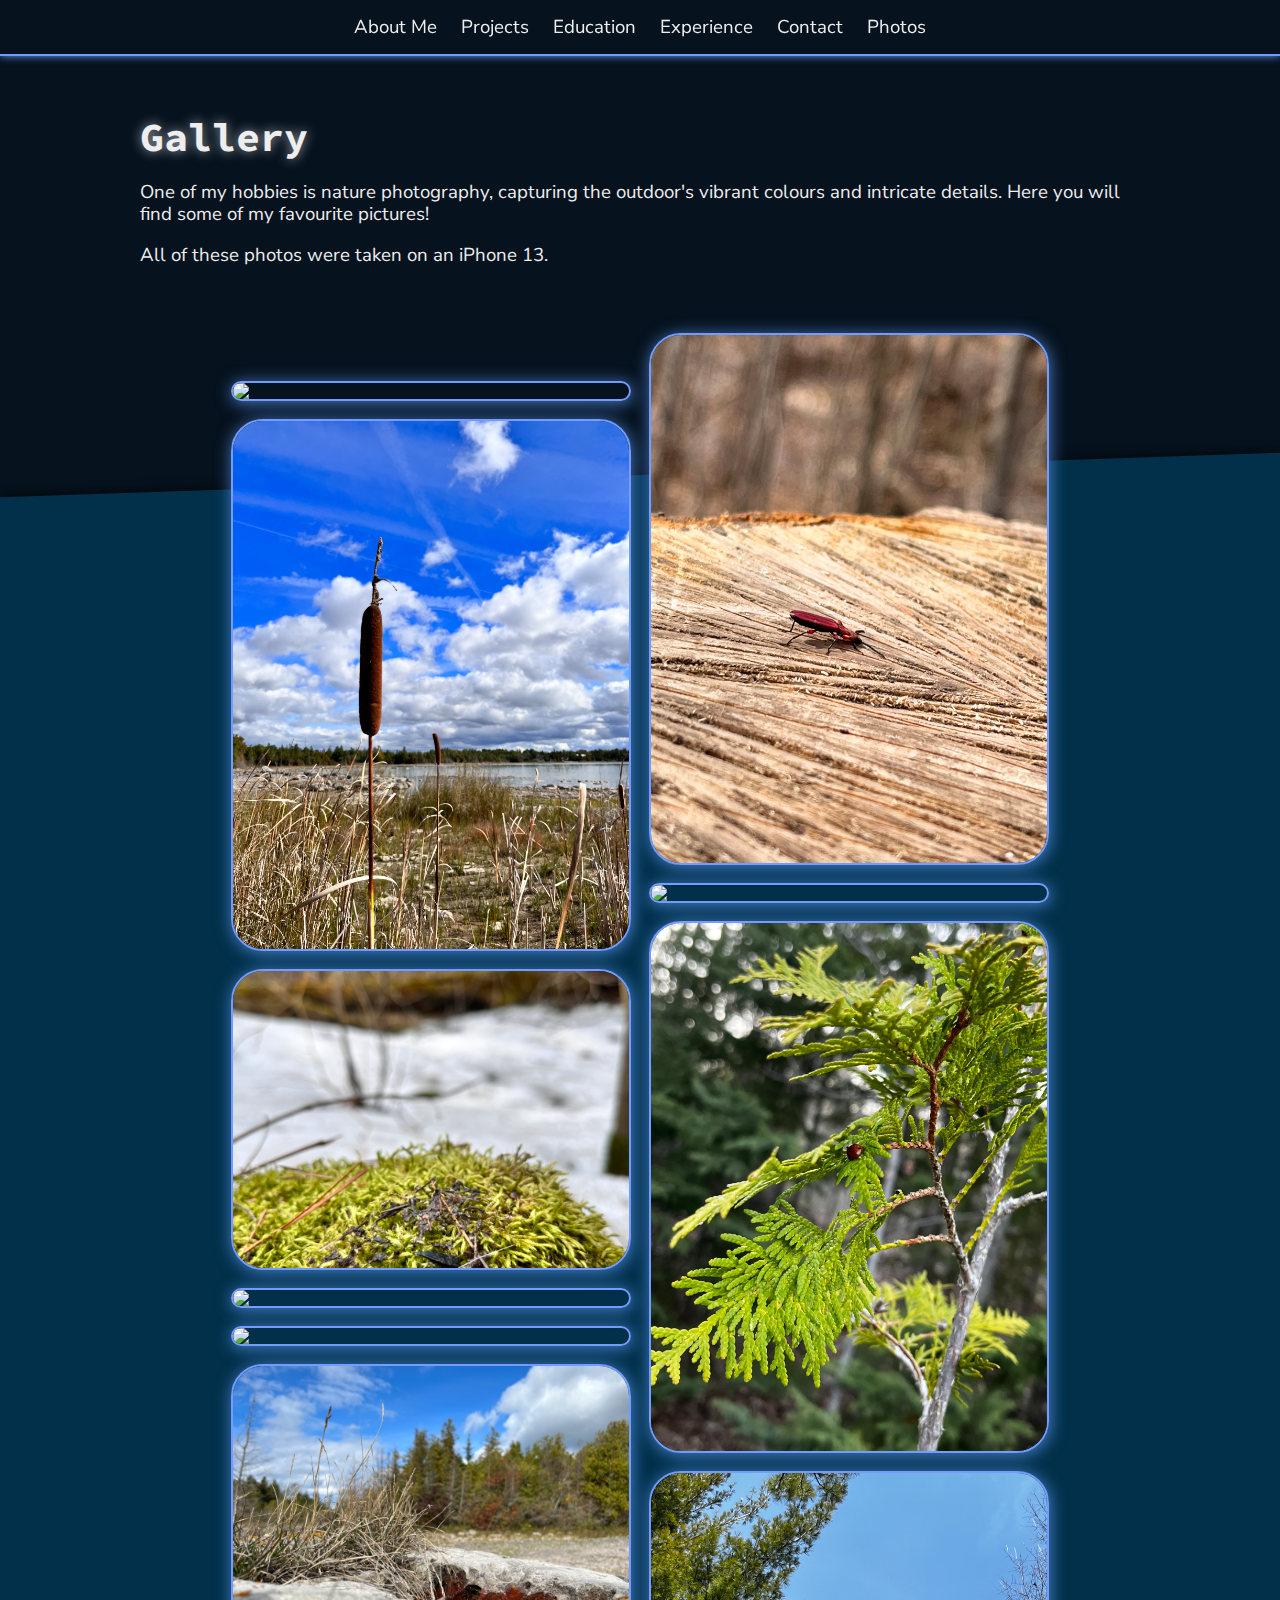
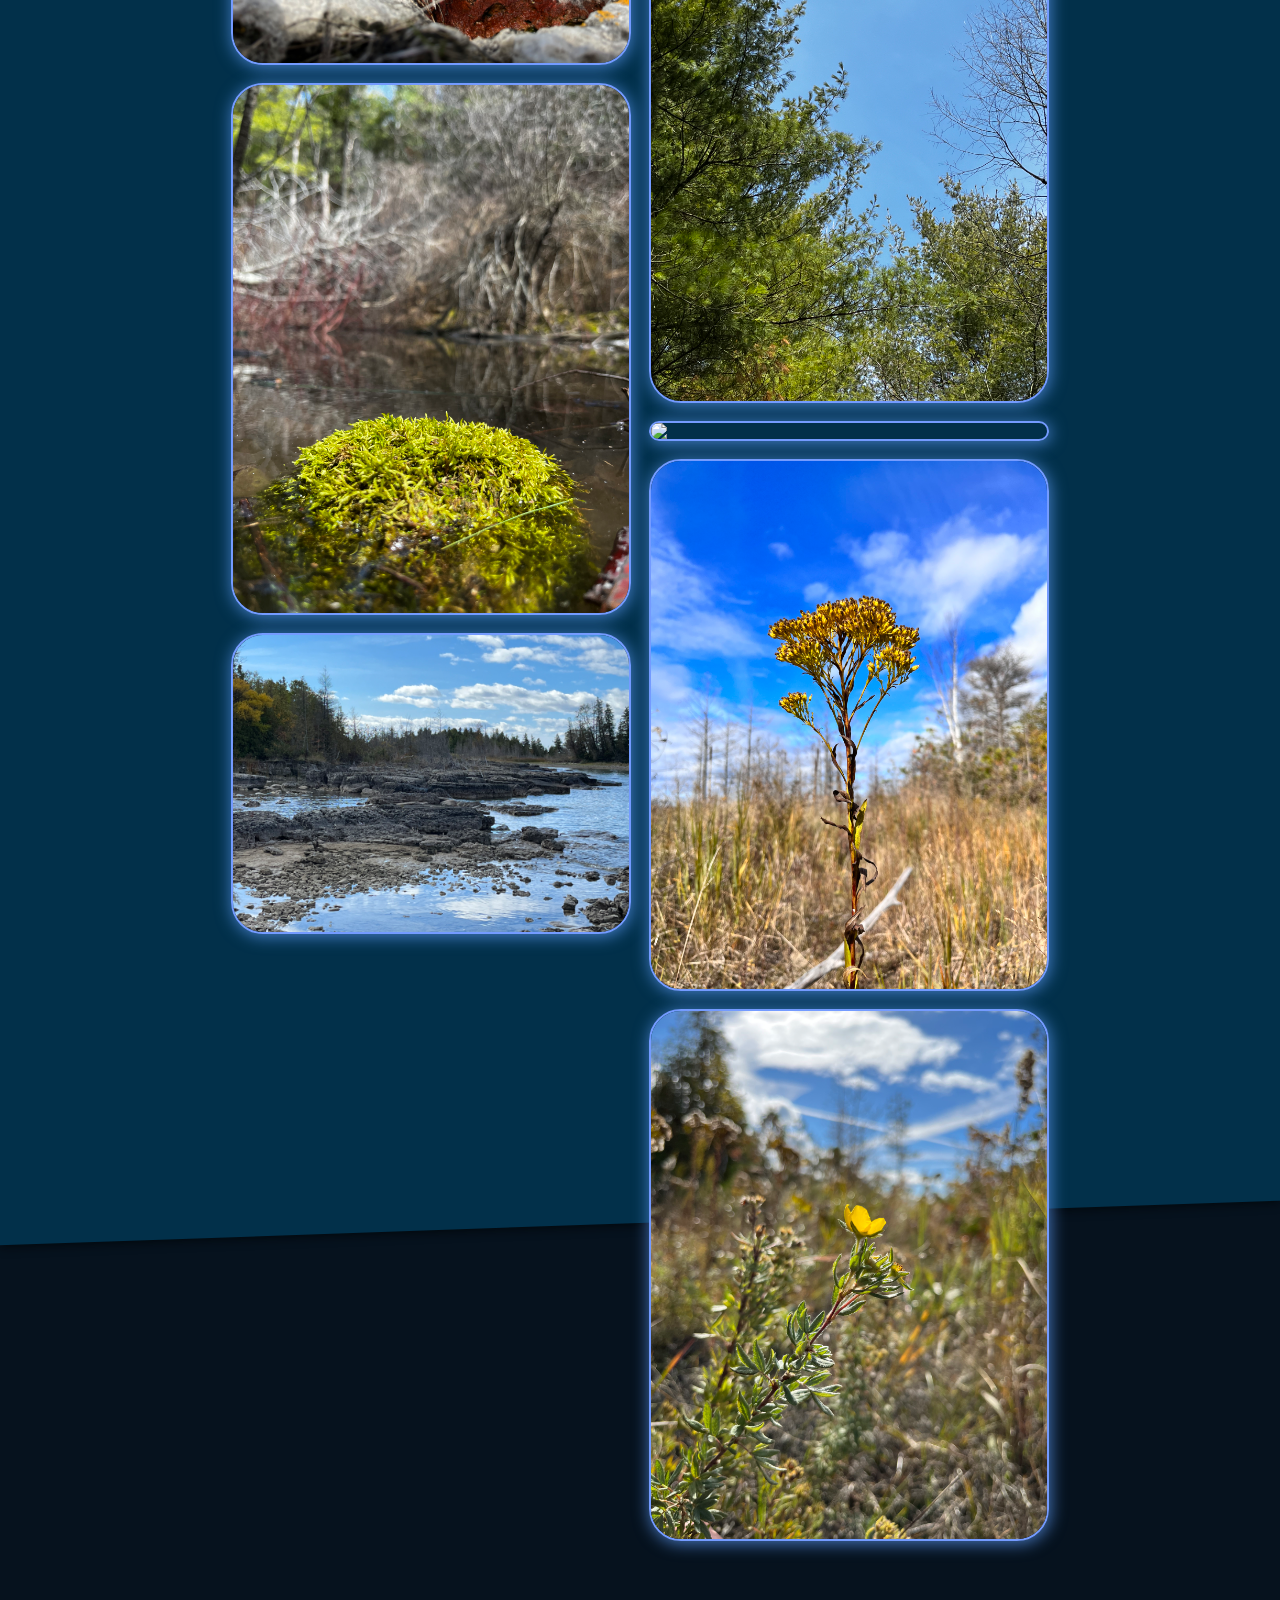
==== gallery.html @ 4190b71e "Upload resume website" ====
<!DOCTYPE html>
<html>
  <head>
    <meta charset="utf-8" />
    <meta http-equiv="X-UA-Compatible" content="IE=edge" />
    <link rel="preconnect" href="https://fonts.googleapis.com" />
    <link rel="preconnect" href="https://fonts.gstatic.com" crossorigin />
    <link
      href="https://fonts.googleapis.com/css2?family=Fenix&family=Nunito+Sans&family=Source+Code+Pro:wght@300&display=swap"
      rel="stylesheet"
    />
    <link href="fa/css/brands.min.css" rel="stylesheet" />
    <link href="fa/css/solid.min.css" rel="stylesheet" />
    <title>Photo Gallery</title>
    <meta
      name="description"
      content="Passionate full-stack developer and UI designer"
    />
    <meta name="viewport" content="width=device-width, initial-scale=1" />
    <link rel="stylesheet" href="css/style.css" />
    <link rel="stylesheet" href="css/gallery.css" />
    <script src="js/navbar.js" async defer></script>
    <script src="js/gallery.js" async defer></script>
  </head>

  <body>
    <nav id="navbar">
      <div class="Nav-links" onclick="closeMenu()">
        <a href="index.html#about">About Me</a>
        <a href="index.html#projects">Projects</a>
        <a href="index.html#education">Education</a>
        <a href="index.html#experience">Experience</a>
        <a href="index.html#contact">Contact</a>
        <a href="gallery.html">Photos</a>
      </div>
      <button id="Menu-button" onclick="navMenu()">&#xf0c9;</button>
    </nav>

    <div id="fullpage" onclick="this.style.display='none';"></div>

    <section id="intro">
      <div class="content">
        <h1>Gallery</h1>
        <p>
          One of my hobbies is nature photography, capturing the outdoor's
          vibrant colours and intricate details. Here you will find some of my
          favourite pictures!
        </p>
        <p>All of these photos were taken on an iPhone 13.</p>
      </div>
    </section>

    <section id="gallery">
      <div class="column">
        <img src="images/forestriver.jpg" />
        <img src="images/cattail.jpg" />
        <img src="images/mosscliff.jpg" />
        <img src="images/yellowflower3.jpg" />
        <img src="images/forestriver2.jpg" />
        <img src="images/redpigment.jpg" />
        <img src="images/mossisland.jpg" />
        <img src="images/limestoneshore.jpg" />
      </div>
      <div class="column">
        <img src="images/bugonalog.jpg" />
        <img src="images/rockbeach.jpg" />
        <img src="images/ladybug.jpg" />
        <img src="images/skyline.jpg" />
        <img src="images/field.jpg" />
        <img src="images/yellowflower.jpg" />
        <img src="images/yellowflower2.jpg" />
      </div>
    </section>
  </body>
</html>
---- fa/css/brands.min.css ----
/*!
 * Font Awesome Free 6.4.0 by @fontawesome - https://fontawesome.com
 * License - https://fontawesome.com/license/free (Icons: CC BY 4.0, Fonts: SIL OFL 1.1, Code: MIT License)
 * Copyright 2023 Fonticons, Inc.
 */
:host,:root{--fa-style-family-brands:"Font Awesome 6 Brands";--fa-font-brands:normal 400 1em/1 "Font Awesome 6 Brands"}@font-face{font-family:"Font Awesome 6 Brands";font-style:normal;font-weight:400;font-display:block;src:url(../webfonts/fa-brands-400.woff2) format("woff2"),url(../webfonts/fa-brands-400.ttf) format("truetype")}.fa-brands,.fab{font-weight:400}.fa-monero:before{content:"\f3d0"}.fa-hooli:before{content:"\f427"}.fa-yelp:before{content:"\f1e9"}.fa-cc-visa:before{content:"\f1f0"}.fa-lastfm:before{content:"\f202"}.fa-shopware:before{content:"\f5b5"}.fa-creative-commons-nc:before{content:"\f4e8"}.fa-aws:before{content:"\f375"}.fa-redhat:before{content:"\f7bc"}.fa-yoast:before{content:"\f2b1"}.fa-cloudflare:before{content:"\e07d"}.fa-ups:before{content:"\f7e0"}.fa-wpexplorer:before{content:"\f2de"}.fa-dyalog:before{content:"\f399"}.fa-bity:before{content:"\f37a"}.fa-stackpath:before{content:"\f842"}.fa-buysellads:before{content:"\f20d"}.fa-first-order:before{content:"\f2b0"}.fa-modx:before{content:"\f285"}.fa-guilded:before{content:"\e07e"}.fa-vnv:before{content:"\f40b"}.fa-js-square:before,.fa-square-js:before{content:"\f3b9"}.fa-microsoft:before{content:"\f3ca"}.fa-qq:before{content:"\f1d6"}.fa-orcid:before{content:"\f8d2"}.fa-java:before{content:"\f4e4"}.fa-invision:before{content:"\f7b0"}.fa-creative-commons-pd-alt:before{content:"\f4ed"}.fa-centercode:before{content:"\f380"}.fa-glide-g:before{content:"\f2a6"}.fa-drupal:before{content:"\f1a9"}.fa-hire-a-helper:before{content:"\f3b0"}.fa-creative-commons-by:before{content:"\f4e7"}.fa-unity:before{content:"\e049"}.fa-whmcs:before{content:"\f40d"}.fa-rocketchat:before{content:"\f3e8"}.fa-vk:before{content:"\f189"}.fa-untappd:before{content:"\f405"}.fa-mailchimp:before{content:"\f59e"}.fa-css3-alt:before{content:"\f38b"}.fa-reddit-square:before,.fa-square-reddit:before{content:"\f1a2"}.fa-vimeo-v:before{content:"\f27d"}.fa-contao:before{content:"\f26d"}.fa-square-font-awesome:before{content:"\e5ad"}.fa-deskpro:before{content:"\f38f"}.fa-sistrix:before{content:"\f3ee"}.fa-instagram-square:before,.fa-square-instagram:before{content:"\e055"}.fa-battle-net:before{content:"\f835"}.fa-the-red-yeti:before{content:"\f69d"}.fa-hacker-news-square:before,.fa-square-hacker-news:before{content:"\f3af"}.fa-edge:before{content:"\f282"}.fa-napster:before{content:"\f3d2"}.fa-snapchat-square:before,.fa-square-snapchat:before{content:"\f2ad"}.fa-google-plus-g:before{content:"\f0d5"}.fa-artstation:before{content:"\f77a"}.fa-markdown:before{content:"\f60f"}.fa-sourcetree:before{content:"\f7d3"}.fa-google-plus:before{content:"\f2b3"}.fa-diaspora:before{content:"\f791"}.fa-foursquare:before{content:"\f180"}.fa-stack-overflow:before{content:"\f16c"}.fa-github-alt:before{content:"\f113"}.fa-phoenix-squadron:before{content:"\f511"}.fa-pagelines:before{content:"\f18c"}.fa-algolia:before{content:"\f36c"}.fa-red-river:before{content:"\f3e3"}.fa-creative-commons-sa:before{content:"\f4ef"}.fa-safari:before{content:"\f267"}.fa-google:before{content:"\f1a0"}.fa-font-awesome-alt:before,.fa-square-font-awesome-stroke:before{content:"\f35c"}.fa-atlassian:before{content:"\f77b"}.fa-linkedin-in:before{content:"\f0e1"}.fa-digital-ocean:before{content:"\f391"}.fa-nimblr:before{content:"\f5a8"}.fa-chromecast:before{content:"\f838"}.fa-evernote:before{content:"\f839"}.fa-hacker-news:before{content:"\f1d4"}.fa-creative-commons-sampling:before{content:"\f4f0"}.fa-adversal:before{content:"\f36a"}.fa-creative-commons:before{content:"\f25e"}.fa-watchman-monitoring:before{content:"\e087"}.fa-fonticons:before{content:"\f280"}.fa-weixin:before{content:"\f1d7"}.fa-shirtsinbulk:before{content:"\f214"}.fa-codepen:before{content:"\f1cb"}.fa-git-alt:before{content:"\f841"}.fa-lyft:before{content:"\f3c3"}.fa-rev:before{content:"\f5b2"}.fa-windows:before{content:"\f17a"}.fa-wizards-of-the-coast:before{content:"\f730"}.fa-square-viadeo:before,.fa-viadeo-square:before{content:"\f2aa"}.fa-meetup:before{content:"\f2e0"}.fa-centos:before{content:"\f789"}.fa-adn:before{content:"\f170"}.fa-cloudsmith:before{content:"\f384"}.fa-pied-piper-alt:before{content:"\f1a8"}.fa-dribbble-square:before,.fa-square-dribbble:before{content:"\f397"}.fa-codiepie:before{content:"\f284"}.fa-node:before{content:"\f419"}.fa-mix:before{content:"\f3cb"}.fa-steam:before{content:"\f1b6"}.fa-cc-apple-pay:before{content:"\f416"}.fa-scribd:before{content:"\f28a"}.fa-openid:before{content:"\f19b"}.fa-instalod:before{content:"\e081"}.fa-expeditedssl:before{content:"\f23e"}.fa-sellcast:before{content:"\f2da"}.fa-square-twitter:before,.fa-twitter-square:before{content:"\f081"}.fa-r-project:before{content:"\f4f7"}.fa-delicious:before{content:"\f1a5"}.fa-freebsd:before{content:"\f3a4"}.fa-vuejs:before{content:"\f41f"}.fa-accusoft:before{content:"\f369"}.fa-ioxhost:before{content:"\f208"}.fa-fonticons-fi:before{content:"\f3a2"}.fa-app-store:before{content:"\f36f"}.fa-cc-mastercard:before{content:"\f1f1"}.fa-itunes-note:before{content:"\f3b5"}.fa-golang:before{content:"\e40f"}.fa-kickstarter:before{content:"\f3bb"}.fa-grav:before{content:"\f2d6"}.fa-weibo:before{content:"\f18a"}.fa-uncharted:before{content:"\e084"}.fa-firstdraft:before{content:"\f3a1"}.fa-square-youtube:before,.fa-youtube-square:before{content:"\f431"}.fa-wikipedia-w:before{content:"\f266"}.fa-rendact:before,.fa-wpressr:before{content:"\f3e4"}.fa-angellist:before{content:"\f209"}.fa-galactic-republic:before{content:"\f50c"}.fa-nfc-directional:before{content:"\e530"}.fa-skype:before{content:"\f17e"}.fa-joget:before{content:"\f3b7"}.fa-fedora:before{content:"\f798"}.fa-stripe-s:before{content:"\f42a"}.fa-meta:before{content:"\e49b"}.fa-laravel:before{content:"\f3bd"}.fa-hotjar:before{content:"\f3b1"}.fa-bluetooth-b:before{content:"\f294"}.fa-sticker-mule:before{content:"\f3f7"}.fa-creative-commons-zero:before{content:"\f4f3"}.fa-hips:before{content:"\f452"}.fa-behance:before{content:"\f1b4"}.fa-reddit:before{content:"\f1a1"}.fa-discord:before{content:"\f392"}.fa-chrome:before{content:"\f268"}.fa-app-store-ios:before{content:"\f370"}.fa-cc-discover:before{content:"\f1f2"}.fa-wpbeginner:before{content:"\f297"}.fa-confluence:before{content:"\f78d"}.fa-mdb:before{content:"\f8ca"}.fa-dochub:before{content:"\f394"}.fa-accessible-icon:before{content:"\f368"}.fa-ebay:before{content:"\f4f4"}.fa-amazon:before{content:"\f270"}.fa-unsplash:before{content:"\e07c"}.fa-yarn:before{content:"\f7e3"}.fa-square-steam:before,.fa-steam-square:before{content:"\f1b7"}.fa-500px:before{content:"\f26e"}.fa-square-vimeo:before,.fa-vimeo-square:before{content:"\f194"}.fa-asymmetrik:before{content:"\f372"}.fa-font-awesome-flag:before,.fa-font-awesome-logo-full:before,.fa-font-awesome:before{content:"\f2b4"}.fa-gratipay:before{content:"\f184"}.fa-apple:before{content:"\f179"}.fa-hive:before{content:"\e07f"}.fa-gitkraken:before{content:"\f3a6"}.fa-keybase:before{content:"\f4f5"}.fa-apple-pay:before{content:"\f415"}.fa-padlet:before{content:"\e4a0"}.fa-amazon-pay:before{content:"\f42c"}.fa-github-square:before,.fa-square-github:before{content:"\f092"}.fa-stumbleupon:before{content:"\f1a4"}.fa-fedex:before{content:"\f797"}.fa-phoenix-framework:before{content:"\f3dc"}.fa-shopify:before{content:"\e057"}.fa-neos:before{content:"\f612"}.fa-hackerrank:before{content:"\f5f7"}.fa-researchgate:before{content:"\f4f8"}.fa-swift:before{content:"\f8e1"}.fa-angular:before{content:"\f420"}.fa-speakap:before{content:"\f3f3"}.fa-angrycreative:before{content:"\f36e"}.fa-y-combinator:before{content:"\f23b"}.fa-empire:before{content:"\f1d1"}.fa-envira:before{content:"\f299"}.fa-gitlab-square:before,.fa-square-gitlab:before{content:"\e5ae"}.fa-studiovinari:before{content:"\f3f8"}.fa-pied-piper:before{content:"\f2ae"}.fa-wordpress:before{content:"\f19a"}.fa-product-hunt:before{content:"\f288"}.fa-firefox:before{content:"\f269"}.fa-linode:before{content:"\f2b8"}.fa-goodreads:before{content:"\f3a8"}.fa-odnoklassniki-square:before,.fa-square-odnoklassniki:before{content:"\f264"}.fa-jsfiddle:before{content:"\f1cc"}.fa-sith:before{content:"\f512"}.fa-themeisle:before{content:"\f2b2"}.fa-page4:before{content:"\f3d7"}.fa-hashnode:before{content:"\e499"}.fa-react:before{content:"\f41b"}.fa-cc-paypal:before{content:"\f1f4"}.fa-squarespace:before{content:"\f5be"}.fa-cc-stripe:before{content:"\f1f5"}.fa-creative-commons-share:before{content:"\f4f2"}.fa-bitcoin:before{content:"\f379"}.fa-keycdn:before{content:"\f3ba"}.fa-opera:before{content:"\f26a"}.fa-itch-io:before{content:"\f83a"}.fa-umbraco:before{content:"\f8e8"}.fa-galactic-senate:before{content:"\f50d"}.fa-ubuntu:before{content:"\f7df"}.fa-draft2digital:before{content:"\f396"}.fa-stripe:before{content:"\f429"}.fa-houzz:before{content:"\f27c"}.fa-gg:before{content:"\f260"}.fa-dhl:before{content:"\f790"}.fa-pinterest-square:before,.fa-square-pinterest:before{content:"\f0d3"}.fa-xing:before{content:"\f168"}.fa-blackberry:before{content:"\f37b"}.fa-creative-commons-pd:before{content:"\f4ec"}.fa-playstation:before{content:"\f3df"}.fa-quinscape:before{content:"\f459"}.fa-less:before{content:"\f41d"}.fa-blogger-b:before{content:"\f37d"}.fa-opencart:before{content:"\f23d"}.fa-vine:before{content:"\f1ca"}.fa-paypal:before{content:"\f1ed"}.fa-gitlab:before{content:"\f296"}.fa-typo3:before{content:"\f42b"}.fa-reddit-alien:before{content:"\f281"}.fa-yahoo:before{content:"\f19e"}.fa-dailymotion:before{content:"\e052"}.fa-affiliatetheme:before{content:"\f36b"}.fa-pied-piper-pp:before{content:"\f1a7"}.fa-bootstrap:before{content:"\f836"}.fa-odnoklassniki:before{content:"\f263"}.fa-nfc-symbol:before{content:"\e531"}.fa-ethereum:before{content:"\f42e"}.fa-speaker-deck:before{content:"\f83c"}.fa-creative-commons-nc-eu:before{content:"\f4e9"}.fa-patreon:before{content:"\f3d9"}.fa-avianex:before{content:"\f374"}.fa-ello:before{content:"\f5f1"}.fa-gofore:before{content:"\f3a7"}.fa-bimobject:before{content:"\f378"}.fa-facebook-f:before{content:"\f39e"}.fa-google-plus-square:before,.fa-square-google-plus:before{content:"\f0d4"}.fa-mandalorian:before{content:"\f50f"}.fa-first-order-alt:before{content:"\f50a"}.fa-osi:before{content:"\f41a"}.fa-google-wallet:before{content:"\f1ee"}.fa-d-and-d-beyond:before{content:"\f6ca"}.fa-periscope:before{content:"\f3da"}.fa-fulcrum:before{content:"\f50b"}.fa-cloudscale:before{content:"\f383"}.fa-forumbee:before{content:"\f211"}.fa-mizuni:before{content:"\f3cc"}.fa-schlix:before{content:"\f3ea"}.fa-square-xing:before,.fa-xing-square:before{content:"\f169"}.fa-bandcamp:before{content:"\f2d5"}.fa-wpforms:before{content:"\f298"}.fa-cloudversify:before{content:"\f385"}.fa-usps:before{content:"\f7e1"}.fa-megaport:before{content:"\f5a3"}.fa-magento:before{content:"\f3c4"}.fa-spotify:before{content:"\f1bc"}.fa-optin-monster:before{content:"\f23c"}.fa-fly:before{content:"\f417"}.fa-aviato:before{content:"\f421"}.fa-itunes:before{content:"\f3b4"}.fa-cuttlefish:before{content:"\f38c"}.fa-blogger:before{content:"\f37c"}.fa-flickr:before{content:"\f16e"}.fa-viber:before{content:"\f409"}.fa-soundcloud:before{content:"\f1be"}.fa-digg:before{content:"\f1a6"}.fa-tencent-weibo:before{content:"\f1d5"}.fa-symfony:before{content:"\f83d"}.fa-maxcdn:before{content:"\f136"}.fa-etsy:before{content:"\f2d7"}.fa-facebook-messenger:before{content:"\f39f"}.fa-audible:before{content:"\f373"}.fa-think-peaks:before{content:"\f731"}.fa-bilibili:before{content:"\e3d9"}.fa-erlang:before{content:"\f39d"}.fa-cotton-bureau:before{content:"\f89e"}.fa-dashcube:before{content:"\f210"}.fa-42-group:before,.fa-innosoft:before{content:"\e080"}.fa-stack-exchange:before{content:"\f18d"}.fa-elementor:before{content:"\f430"}.fa-pied-piper-square:before,.fa-square-pied-piper:before{content:"\e01e"}.fa-creative-commons-nd:before{content:"\f4eb"}.fa-palfed:before{content:"\f3d8"}.fa-superpowers:before{content:"\f2dd"}.fa-resolving:before{content:"\f3e7"}.fa-xbox:before{content:"\f412"}.fa-searchengin:before{content:"\f3eb"}.fa-tiktok:before{content:"\e07b"}.fa-facebook-square:before,.fa-square-facebook:before{content:"\f082"}.fa-renren:before{content:"\f18b"}.fa-linux:before{content:"\f17c"}.fa-glide:before{content:"\f2a5"}.fa-linkedin:before{content:"\f08c"}.fa-hubspot:before{content:"\f3b2"}.fa-deploydog:before{content:"\f38e"}.fa-twitch:before{content:"\f1e8"}.fa-ravelry:before{content:"\f2d9"}.fa-mixer:before{content:"\e056"}.fa-lastfm-square:before,.fa-square-lastfm:before{content:"\f203"}.fa-vimeo:before{content:"\f40a"}.fa-mendeley:before{content:"\f7b3"}.fa-uniregistry:before{content:"\f404"}.fa-figma:before{content:"\f799"}.fa-creative-commons-remix:before{content:"\f4ee"}.fa-cc-amazon-pay:before{content:"\f42d"}.fa-dropbox:before{content:"\f16b"}.fa-instagram:before{content:"\f16d"}.fa-cmplid:before{content:"\e360"}.fa-facebook:before{content:"\f09a"}.fa-gripfire:before{content:"\f3ac"}.fa-jedi-order:before{content:"\f50e"}.fa-uikit:before{content:"\f403"}.fa-fort-awesome-alt:before{content:"\f3a3"}.fa-phabricator:before{content:"\f3db"}.fa-ussunnah:before{content:"\f407"}.fa-earlybirds:before{content:"\f39a"}.fa-trade-federation:before{content:"\f513"}.fa-autoprefixer:before{content:"\f41c"}.fa-whatsapp:before{content:"\f232"}.fa-slideshare:before{content:"\f1e7"}.fa-google-play:before{content:"\f3ab"}.fa-viadeo:before{content:"\f2a9"}.fa-line:before{content:"\f3c0"}.fa-google-drive:before{content:"\f3aa"}.fa-servicestack:before{content:"\f3ec"}.fa-simplybuilt:before{content:"\f215"}.fa-bitbucket:before{content:"\f171"}.fa-imdb:before{content:"\f2d8"}.fa-deezer:before{content:"\e077"}.fa-raspberry-pi:before{content:"\f7bb"}.fa-jira:before{content:"\f7b1"}.fa-docker:before{content:"\f395"}.fa-screenpal:before{content:"\e570"}.fa-bluetooth:before{content:"\f293"}.fa-gitter:before{content:"\f426"}.fa-d-and-d:before{content:"\f38d"}.fa-microblog:before{content:"\e01a"}.fa-cc-diners-club:before{content:"\f24c"}.fa-gg-circle:before{content:"\f261"}.fa-pied-piper-hat:before{content:"\f4e5"}.fa-kickstarter-k:before{content:"\f3bc"}.fa-yandex:before{content:"\f413"}.fa-readme:before{content:"\f4d5"}.fa-html5:before{content:"\f13b"}.fa-sellsy:before{content:"\f213"}.fa-sass:before{content:"\f41e"}.fa-wirsindhandwerk:before,.fa-wsh:before{content:"\e2d0"}.fa-buromobelexperte:before{content:"\f37f"}.fa-salesforce:before{content:"\f83b"}.fa-octopus-deploy:before{content:"\e082"}.fa-medapps:before{content:"\f3c6"}.fa-ns8:before{content:"\f3d5"}.fa-pinterest-p:before{content:"\f231"}.fa-apper:before{content:"\f371"}.fa-fort-awesome:before{content:"\f286"}.fa-waze:before{content:"\f83f"}.fa-cc-jcb:before{content:"\f24b"}.fa-snapchat-ghost:before,.fa-snapchat:before{content:"\f2ab"}.fa-fantasy-flight-games:before{content:"\f6dc"}.fa-rust:before{content:"\e07a"}.fa-wix:before{content:"\f5cf"}.fa-behance-square:before,.fa-square-behance:before{content:"\f1b5"}.fa-supple:before{content:"\f3f9"}.fa-rebel:before{content:"\f1d0"}.fa-css3:before{content:"\f13c"}.fa-staylinked:before{content:"\f3f5"}.fa-kaggle:before{content:"\f5fa"}.fa-space-awesome:before{content:"\e5ac"}.fa-deviantart:before{content:"\f1bd"}.fa-cpanel:before{content:"\f388"}.fa-goodreads-g:before{content:"\f3a9"}.fa-git-square:before,.fa-square-git:before{content:"\f1d2"}.fa-square-tumblr:before,.fa-tumblr-square:before{content:"\f174"}.fa-trello:before{content:"\f181"}.fa-creative-commons-nc-jp:before{content:"\f4ea"}.fa-get-pocket:before{content:"\f265"}.fa-perbyte:before{content:"\e083"}.fa-grunt:before{content:"\f3ad"}.fa-weebly:before{content:"\f5cc"}.fa-connectdevelop:before{content:"\f20e"}.fa-leanpub:before{content:"\f212"}.fa-black-tie:before{content:"\f27e"}.fa-themeco:before{content:"\f5c6"}.fa-python:before{content:"\f3e2"}.fa-android:before{content:"\f17b"}.fa-bots:before{content:"\e340"}.fa-free-code-camp:before{content:"\f2c5"}.fa-hornbill:before{content:"\f592"}.fa-js:before{content:"\f3b8"}.fa-ideal:before{content:"\e013"}.fa-git:before{content:"\f1d3"}.fa-dev:before{content:"\f6cc"}.fa-sketch:before{content:"\f7c6"}.fa-yandex-international:before{content:"\f414"}.fa-cc-amex:before{content:"\f1f3"}.fa-uber:before{content:"\f402"}.fa-github:before{content:"\f09b"}.fa-php:before{content:"\f457"}.fa-alipay:before{content:"\f642"}.fa-youtube:before{content:"\f167"}.fa-skyatlas:before{content:"\f216"}.fa-firefox-browser:before{content:"\e007"}.fa-replyd:before{content:"\f3e6"}.fa-suse:before{content:"\f7d6"}.fa-jenkins:before{content:"\f3b6"}.fa-twitter:before{content:"\f099"}.fa-rockrms:before{content:"\f3e9"}.fa-pinterest:before{content:"\f0d2"}.fa-buffer:before{content:"\f837"}.fa-npm:before{content:"\f3d4"}.fa-yammer:before{content:"\f840"}.fa-btc:before{content:"\f15a"}.fa-dribbble:before{content:"\f17d"}.fa-stumbleupon-circle:before{content:"\f1a3"}.fa-internet-explorer:before{content:"\f26b"}.fa-stubber:before{content:"\e5c7"}.fa-telegram-plane:before,.fa-telegram:before{content:"\f2c6"}.fa-old-republic:before{content:"\f510"}.fa-odysee:before{content:"\e5c6"}.fa-square-whatsapp:before,.fa-whatsapp-square:before{content:"\f40c"}.fa-node-js:before{content:"\f3d3"}.fa-edge-legacy:before{content:"\e078"}.fa-slack-hash:before,.fa-slack:before{content:"\f198"}.fa-medrt:before{content:"\f3c8"}.fa-usb:before{content:"\f287"}.fa-tumblr:before{content:"\f173"}.fa-vaadin:before{content:"\f408"}.fa-quora:before{content:"\f2c4"}.fa-reacteurope:before{content:"\f75d"}.fa-medium-m:before,.fa-medium:before{content:"\f23a"}.fa-amilia:before{content:"\f36d"}.fa-mixcloud:before{content:"\f289"}.fa-flipboard:before{content:"\f44d"}.fa-viacoin:before{content:"\f237"}.fa-critical-role:before{content:"\f6c9"}.fa-sitrox:before{content:"\e44a"}.fa-discourse:before{content:"\f393"}.fa-joomla:before{content:"\f1aa"}.fa-mastodon:before{content:"\f4f6"}.fa-airbnb:before{content:"\f834"}.fa-wolf-pack-battalion:before{content:"\f514"}.fa-buy-n-large:before{content:"\f8a6"}.fa-gulp:before{content:"\f3ae"}.fa-creative-commons-sampling-plus:before{content:"\f4f1"}.fa-strava:before{content:"\f428"}.fa-ember:before{content:"\f423"}.fa-canadian-maple-leaf:before{content:"\f785"}.fa-teamspeak:before{content:"\f4f9"}.fa-pushed:before{content:"\f3e1"}.fa-wordpress-simple:before{content:"\f411"}.fa-nutritionix:before{content:"\f3d6"}.fa-wodu:before{content:"\e088"}.fa-google-pay:before{content:"\e079"}.fa-intercom:before{content:"\f7af"}.fa-zhihu:before{content:"\f63f"}.fa-korvue:before{content:"\f42f"}.fa-pix:before{content:"\e43a"}.fa-steam-symbol:before{content:"\f3f6"}
---- fa/css/solid.min.css ----
/*!
 * Font Awesome Free 6.4.0 by @fontawesome - https://fontawesome.com
 * License - https://fontawesome.com/license/free (Icons: CC BY 4.0, Fonts: SIL OFL 1.1, Code: MIT License)
 * Copyright 2023 Fonticons, Inc.
 */
:host,:root{--fa-style-family-classic:"Font Awesome 6 Free";--fa-font-solid:normal 900 1em/1 "Font Awesome 6 Free"}@font-face{font-family:"Font Awesome 6 Free";font-style:normal;font-weight:900;font-display:block;src:url(../webfonts/fa-solid-900.woff2) format("woff2"),url(../webfonts/fa-solid-900.ttf) format("truetype")}.fa-solid,.fas{font-weight:900}
---- css/style.css ----
/* Fonts:  
  font-family: 'Fenix', serif;
  font-family: 'Nunito Sans', sans-serif;
  font-family: 'Source Code Pro', monospace;
*/

* {
  box-sizing: border-box;
  margin: 0;
}

html {
  height: 100%;
  scroll-behavior: smooth;
  -webkit-text-size-adjust: 100%;
}

body {
  background-color: #06121e;
  font-family: "Nunito Sans", sans-serif;
  color: #eee;
  height: 100%;
  padding-top: 4em;
}

nav {
  position: fixed;
  top: 0;
  width: 100%;
  height: 3.5rem;
  background-color: #06121e;
  border-bottom: 2px solid #749bff;
  box-shadow: 0 0 8px #62a1fe;
  z-index: 1;
}

.Nav-links {
  margin: auto;
  width: fit-content;
  display: flex;
  align-items: center;
  padding: 0 8px;
  height: 100%;
}

.Nav-links a {
  display: inline-block;
  padding: 0 12px;
  color: #eee;
  font-size: 14pt;
  text-decoration: none;
  display: flex;
  justify-content: center;
  align-items: center;
  height: 100%;
}
.Nav-links a:hover {
  text-decoration: underline;
}

#Menu-button {
  font: var(--fa-font-solid);
  font-size: 2em;
  color: #eee;
  vertical-align: middle;
  background: none;
  border: none;
  border-radius: 8px;
  padding: 4px 8px;
  cursor: pointer;
  position:fixed;
  top: 8px;
  right: 18px;
  display: none;
}
#Menu-button:active {
  background-color: #62a0fe49;
  box-shadow: 0 0 16px #62a0fe49;
}
@media (max-width: 652px) {
  .Nav-links a:not(:first-child) {
    display: none;
  }

  .expand .Nav-links a {
    display: flex !important;
    justify-content: start;
    height: 3.5rem;
    width: 100%
  }

  .Nav-links {
    flex-direction: column;
    align-items: start;
    width: 100%
  }

  #navbar.expand {
    height: unset;
  }

  #Menu-button {
    display: inline;
  }
}

h1 {
  font-family: 'Source Code Pro', monospace;
  font-size: 2.5rem;
  text-shadow: 0 0 12px #eeea;
}
.caret {
  animation: 1.5s blink step-end infinite;
  text-shadow: 0 0 12px #eeea;
}
@keyframes blink {
  from, to {
    visibility: hidden;
  }
  50% {
    visibility: visible;
  }
}

@media (prefers-reduced-motion: reduce) {
  html {
    scroll-behavior: unset;
  }
  .caret {
    animation: none;
  }
}

h2 {
  font-family: 'Fenix', serif;
  font-size: 2rem;
}

h3 {
  font-family: 'Fenix', serif;
  font-size: 1.5rem;
}

p {
  font-family: 'Nunito Sans', sans-serif;
  font-size: 14pt;
  line-height: 1.2em;
  margin-top: 1em;
}

section {
  scroll-margin-top: 3.5em;
  padding: 3em 1em;
  width: 100%;
}

.content {
  width: 100%;
  max-width: 100ch;
  margin: auto;
}

.topic {
  padding: 24px 0;
}

#about {
  padding: 0 2rem;
  width: 100%;
  max-width: unset;
  display: flex;
  justify-content: center;
  align-items: center;
  gap: 32px;
}

.about-left {
  padding: 2em 2em 1em;
  max-width: 75ch;
}

.title-img {
  display: block;
  max-width: 35ch;
  min-width: 20ch;
  transform: translateY(10%);
  border: 2px solid #749bff;
  border-radius: 32px;
  box-shadow: 1px 2px 16px 1px #62a1feaa;
}

@media (max-width: 652px) {
  #about {
    flex-wrap: wrap;
    gap: 0;
  }

  .title-img {
    margin: 0;
    aspect-ratio: 2 / 3;
    object-fit: cover;
    transform: translateY(5%);
  }
}

#projects {
  position: relative;
}

#projects::before {
  content: "";
  background-color: #02304a;
  transform: skewY(-2deg);
  position: absolute;
  top: 0;
  left: 0;
  right: 0;
  bottom: 0;
  z-index: -1;
  box-shadow: 0 0 12px #020507;
}

#experience {
  position: relative;
}

#experience::before {
  content: "";
  background-color: #02304a;
  transform: skewY(2deg);
  position: absolute;
  top: 0;
  left: 0;
  right: 0;
  bottom: 0;
  z-index: -1;
  box-shadow: 0 0 12px #020507;
}

.skills {
  display: flex;
  flex-wrap: wrap;
  gap: 16px;
  width: 100%;
  padding: 24px 24px 12px;
}
.skills p {
  font-size: 12pt;
  margin: 0;
  align-self: center;
}
.skills li {
  display: block;
  border-radius: 16px;
  font-size: 10pt;
  padding: 2px 12px;
  background-color: #62a0fe49;
  box-shadow: 0 0 16px #62a0fe49;
}

a {
  color: #6399ff;
}

#contact-info {
  list-style-type: none;
  margin-top: 18px;
}

#contact-info li {
  text-indent: -1em;
  line-height: 2em;
}
#contact-info li::before {
  font: var(--fa-font-solid);
  width: 1em;
  display: inline-block;
}

#email::before {
  content: "\f0e0";
}

#phone::before {
  content: "\f095";
}

.github::after {
  content: "f09b";
}
---- css/gallery.css ----
#fullpage {
    display: none;
    position: fixed;
    z-index: 9;
    top: 0;
    left: 0;
    right: 0;
    bottom: 0;
    background-size: contain;
    background-repeat: no-repeat no-repeat;
    background-position: center center;
    background-color: #02050749;
}

#fullpage::before {
    position: absolute;
    top: 12px;
    right: 36px;
    cursor: pointer;
    color: #eee;
    font: var(--fa-font-solid);
    font-size: 2em;
    width: 1.2em;
    line-height: 1.2em;
    text-align: center;
    content: "\f00d";
    border-radius: 100%;
    background-color: #02050749;
    box-shadow: 0 0 16px #0205078c;
}

#gallery {
    display: flex;
    position: relative;
    gap: 18px;
    flex-wrap: wrap;
    justify-content: center;
    padding-top: 0;
}

#gallery::before {
    content: "";
    background-color: #02304a;
    transform: skewY(-2deg);
    position: absolute;
    top: 10em;
    left: 0;
    right: 0;
    bottom: 24em;
    z-index: -1;
    box-shadow: 0 0 12px #020507;
}

.column {
    width: 40ch;
    max-width: 100%;
}

.column:first-child {
    padding-top: 3em;
}

img {
    display: block;
    object-fit: contain;
    max-width: 100%;
    width: auto;
    height: auto;
    border: 2px solid #749bff;
    border-radius: 32px;
    box-shadow: 1px 2px 16px 1px #62a1feaa;
    margin: 18px 0;
    cursor: pointer;
}
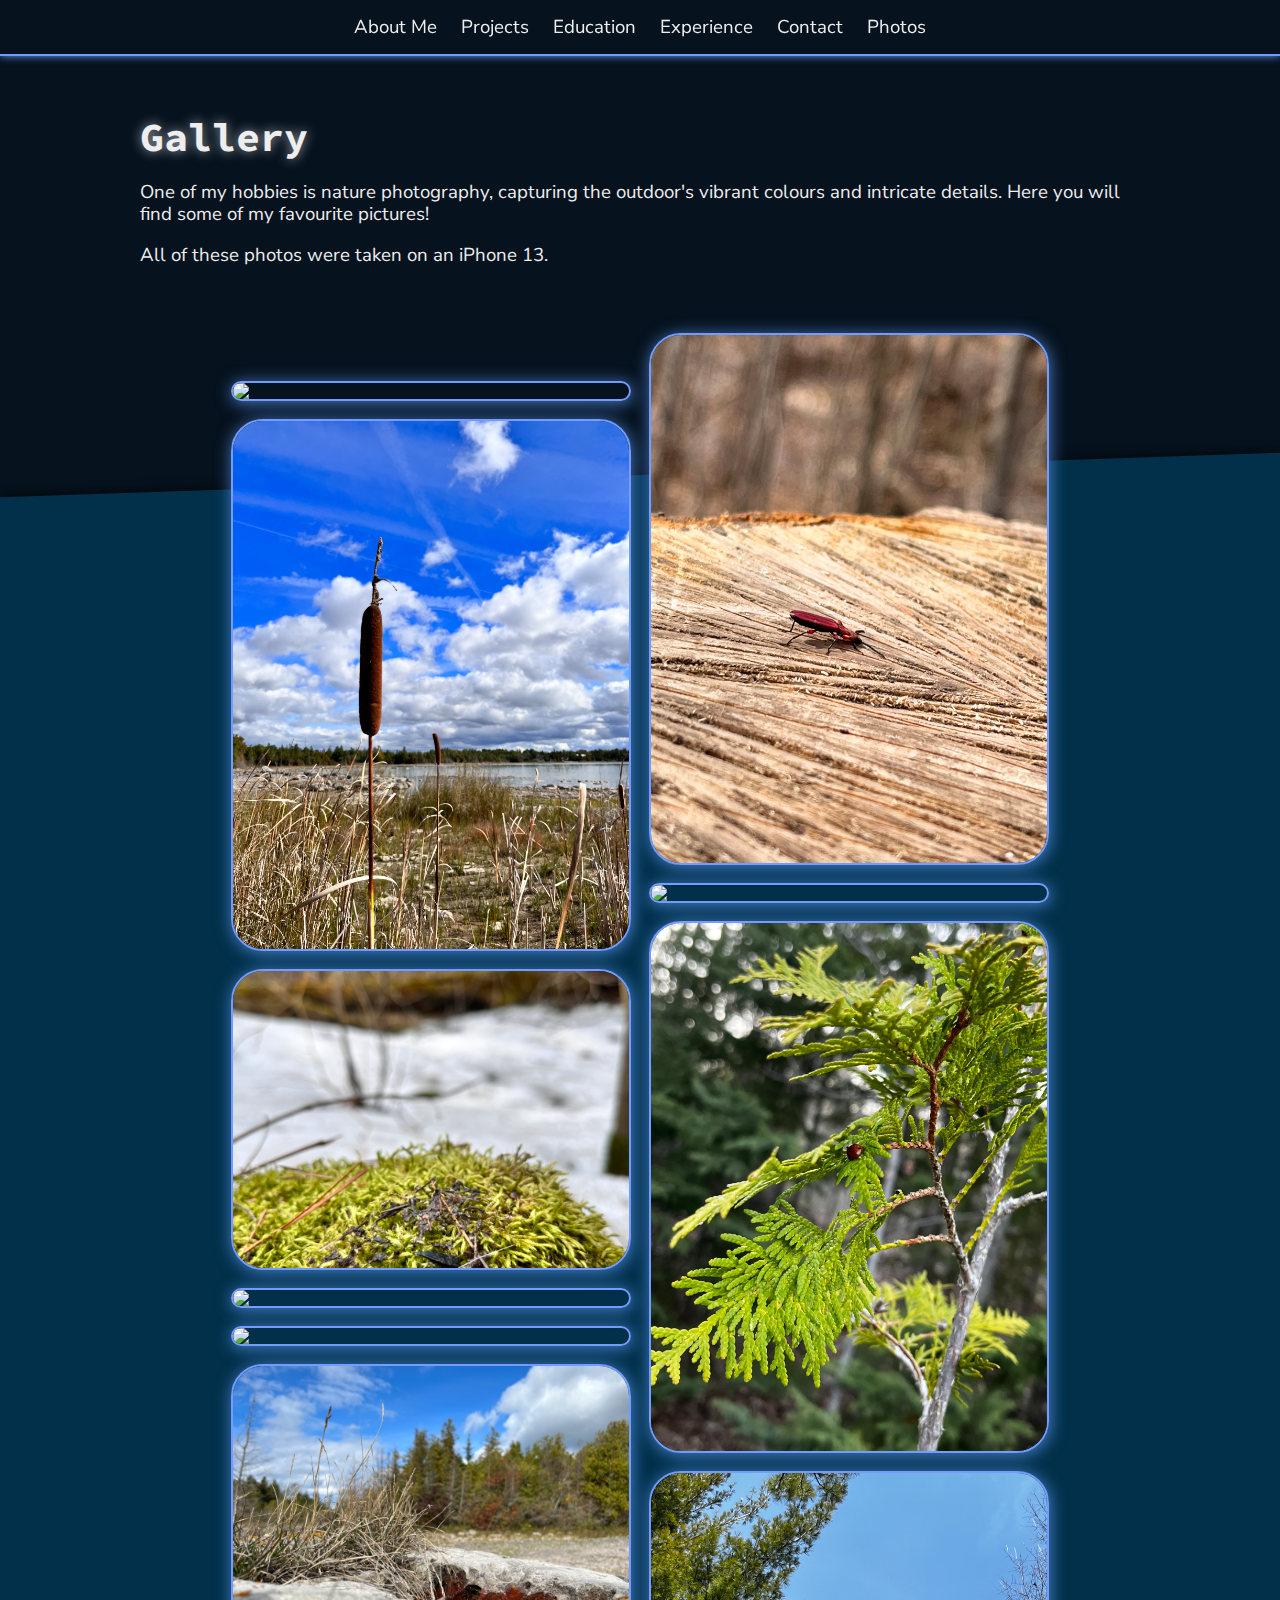
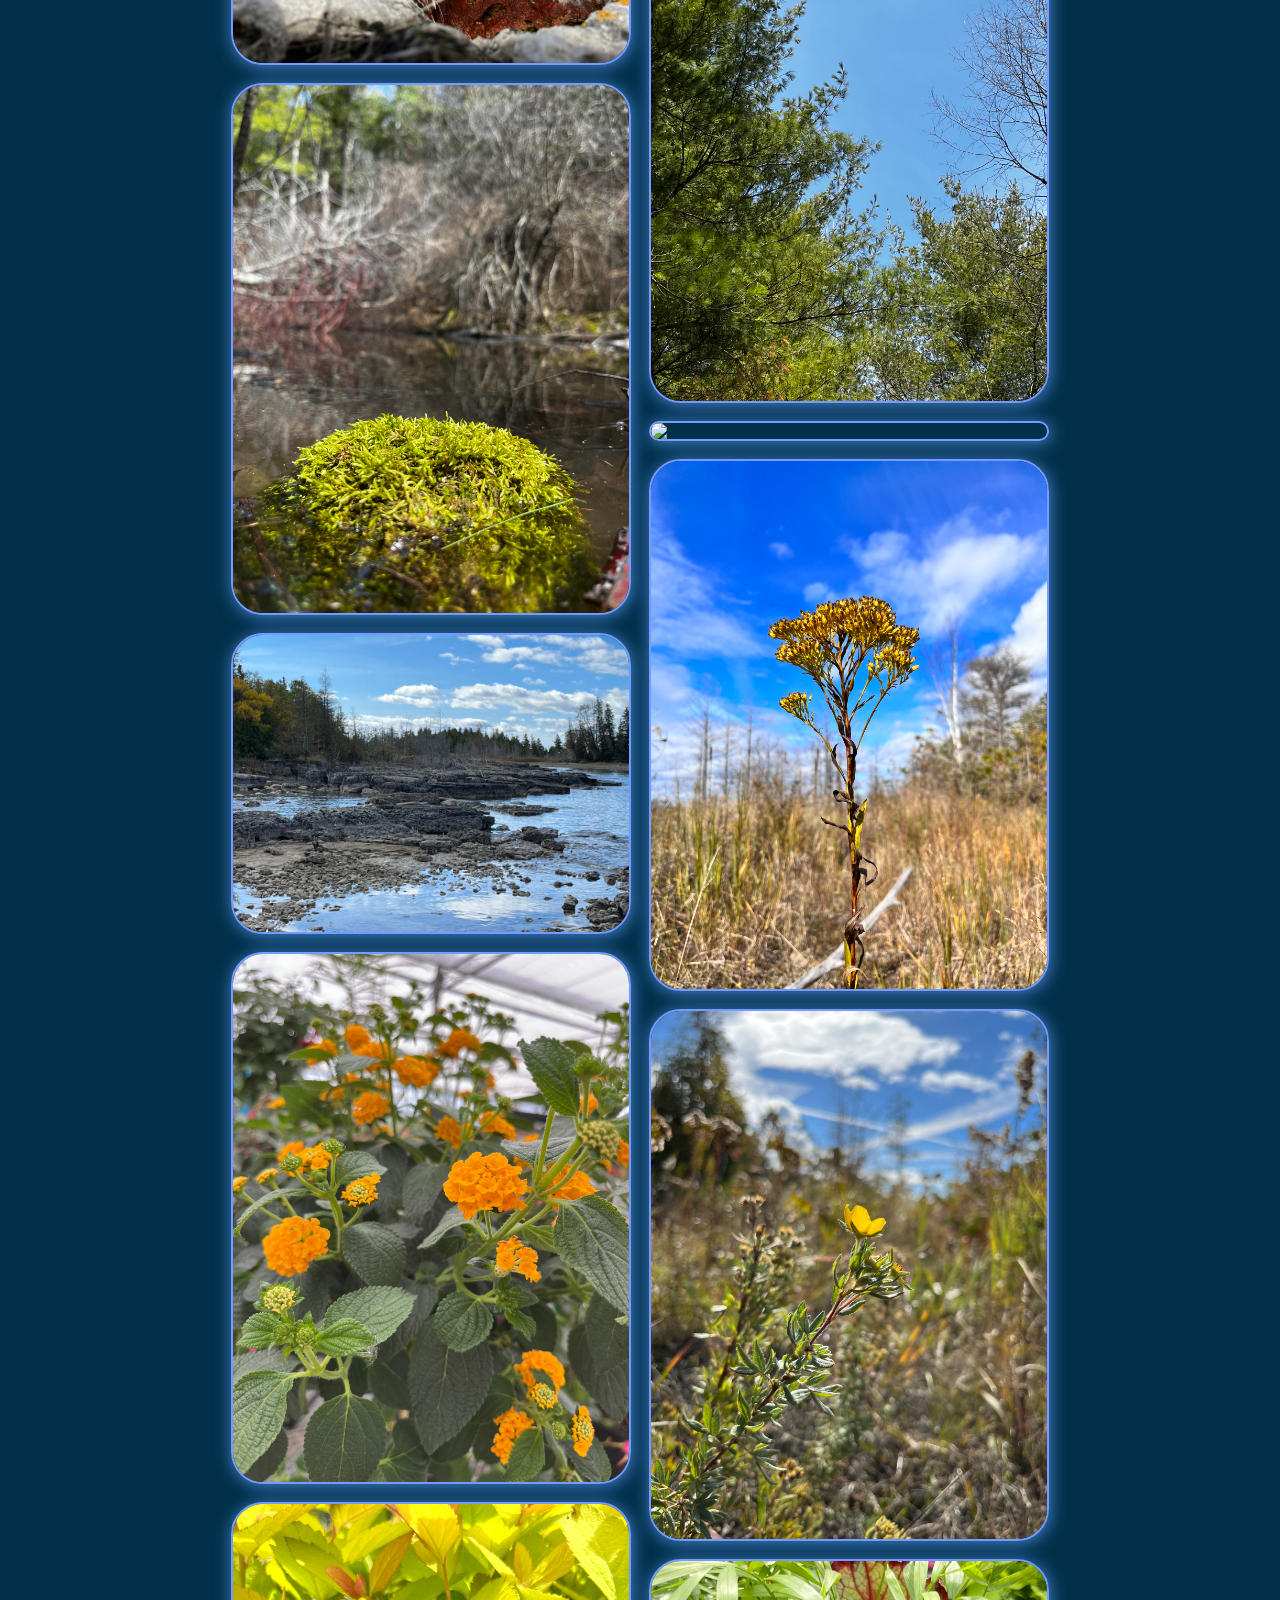
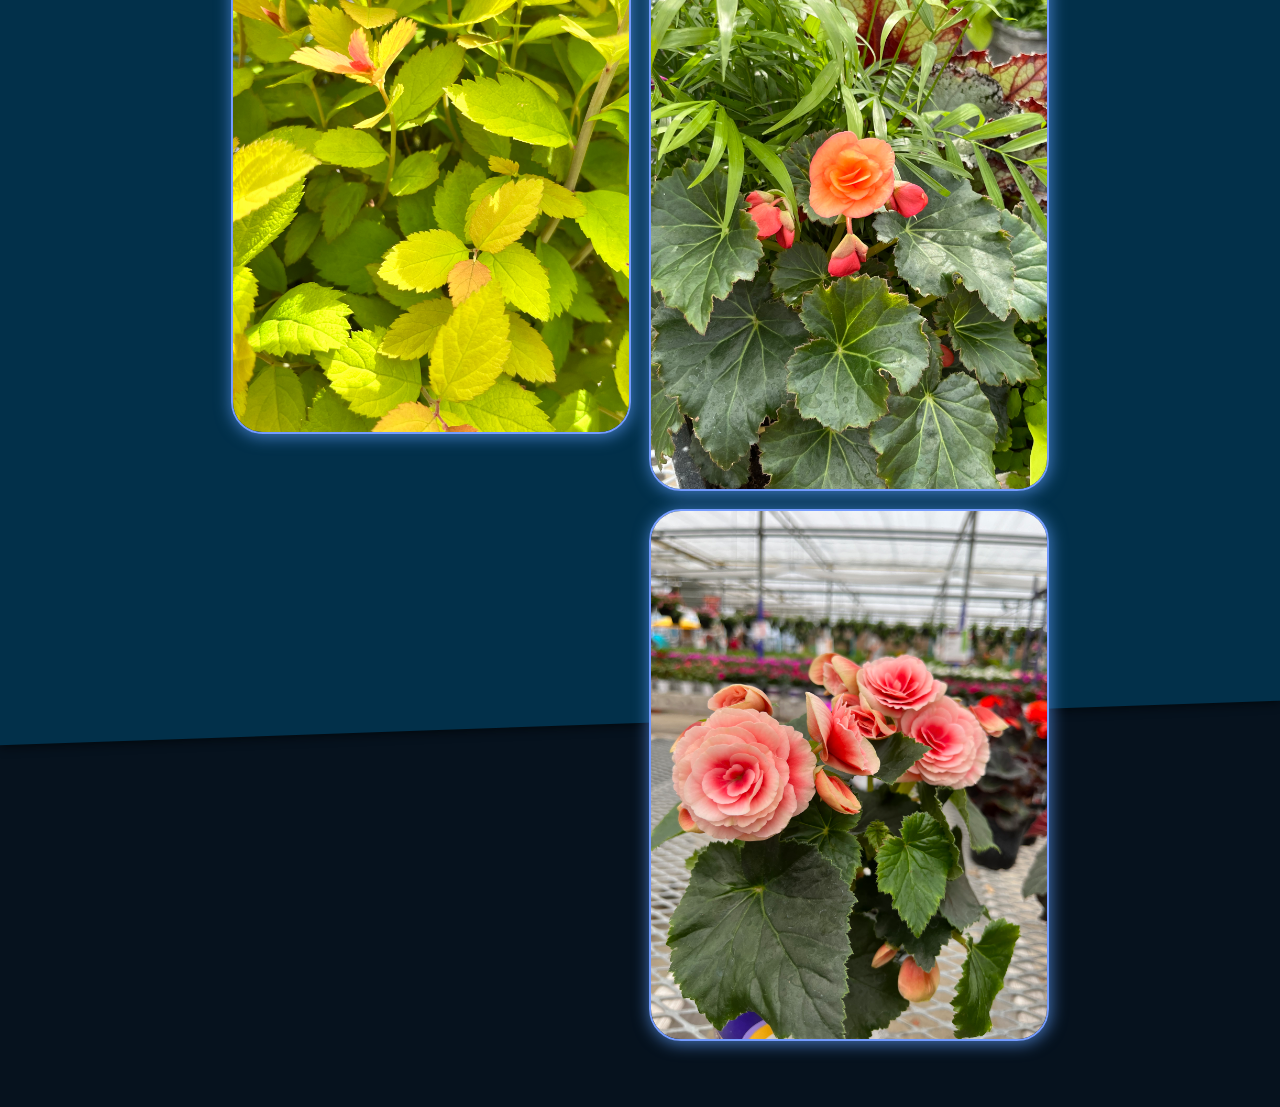
==== commit 563d20f8: "Add new photos" ====
--- a/gallery.html
+++ b/gallery.html
@@ -60,6 +60,8 @@
         <img src="images/redpigment.jpg" />
         <img src="images/mossisland.jpg" />
         <img src="images/limestoneshore.jpg" />
+        <img src="images/orangeflowers.jpg" />
+        <img src="images/plantcloseup.jpg" />
       </div>
       <div class="column">
         <img src="images/bugonalog.jpg" />
@@ -69,6 +71,8 @@
         <img src="images/field.jpg" />
         <img src="images/yellowflower.jpg" />
         <img src="images/yellowflower2.jpg" />
+        <img src="images/planterarrangement.jpg" />
+        <img src="images/pinkflowers.jpg" />
       </div>
     </section>
   </body>
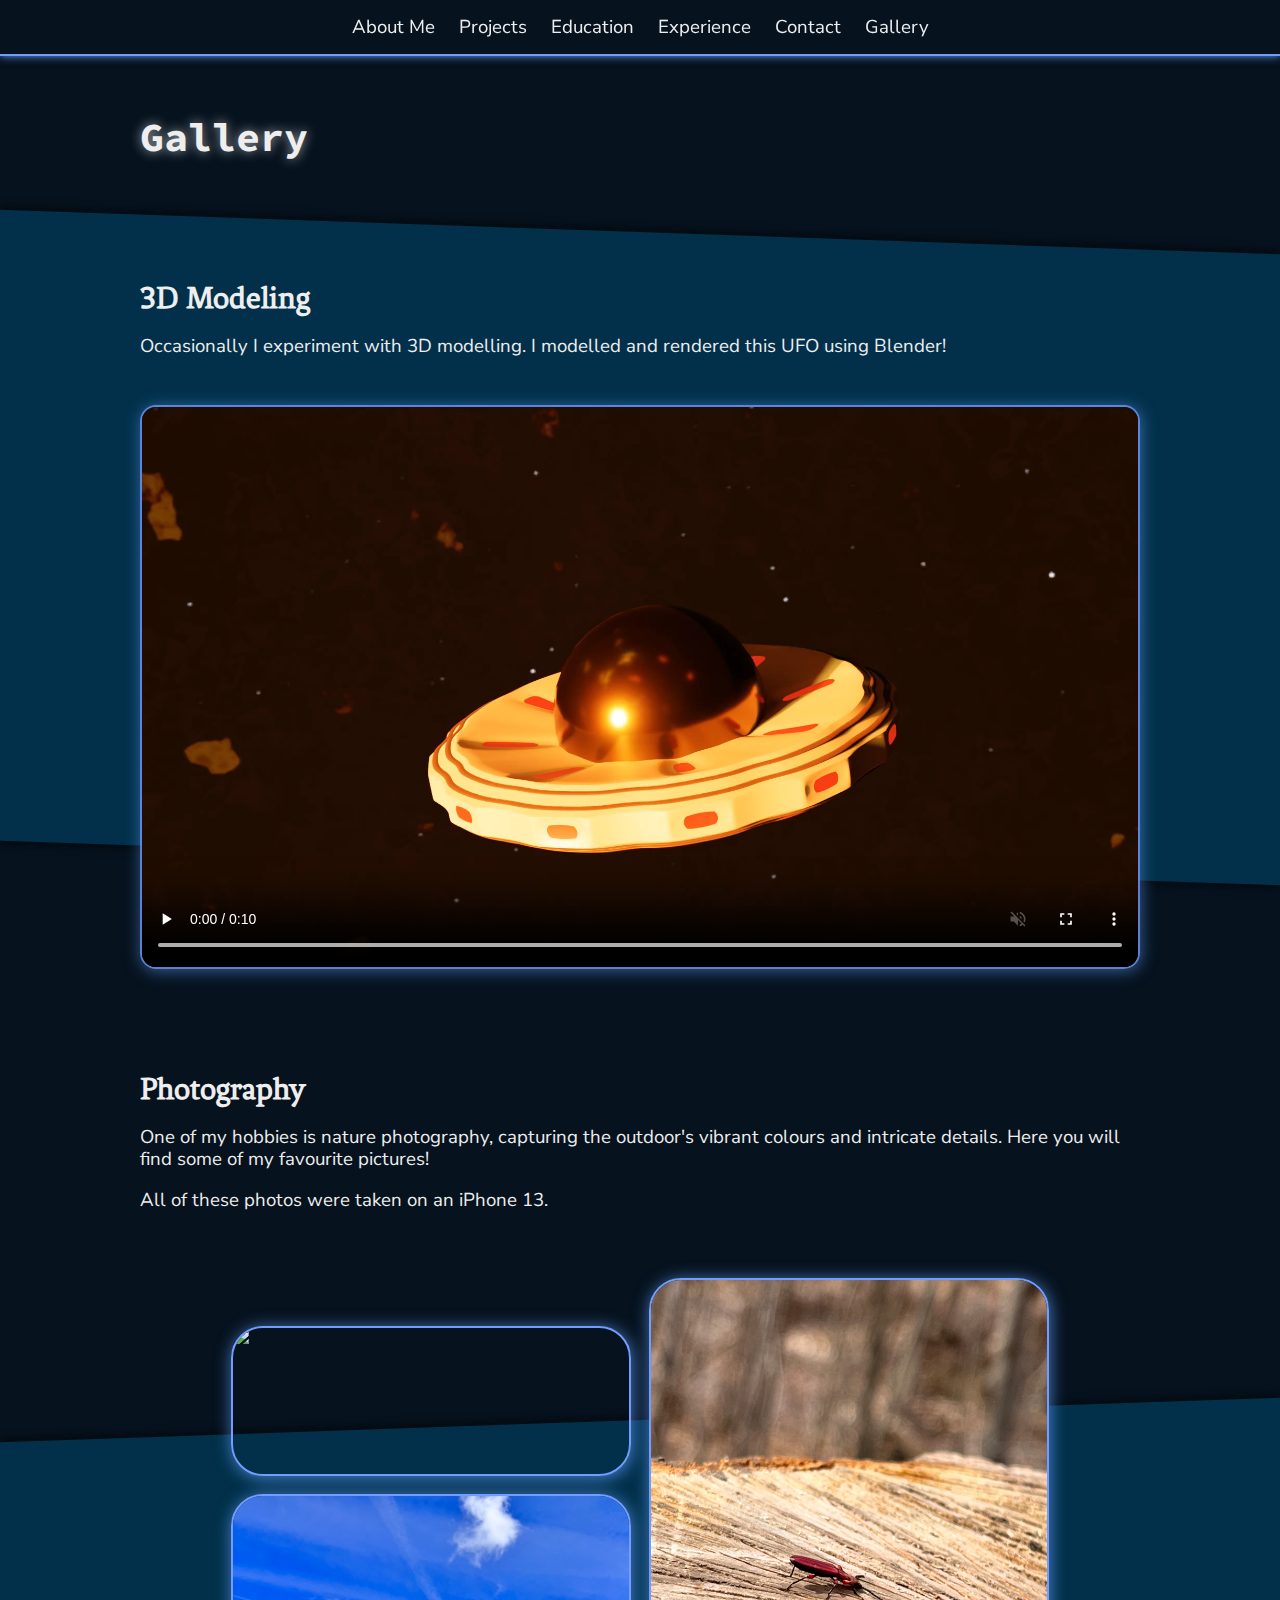
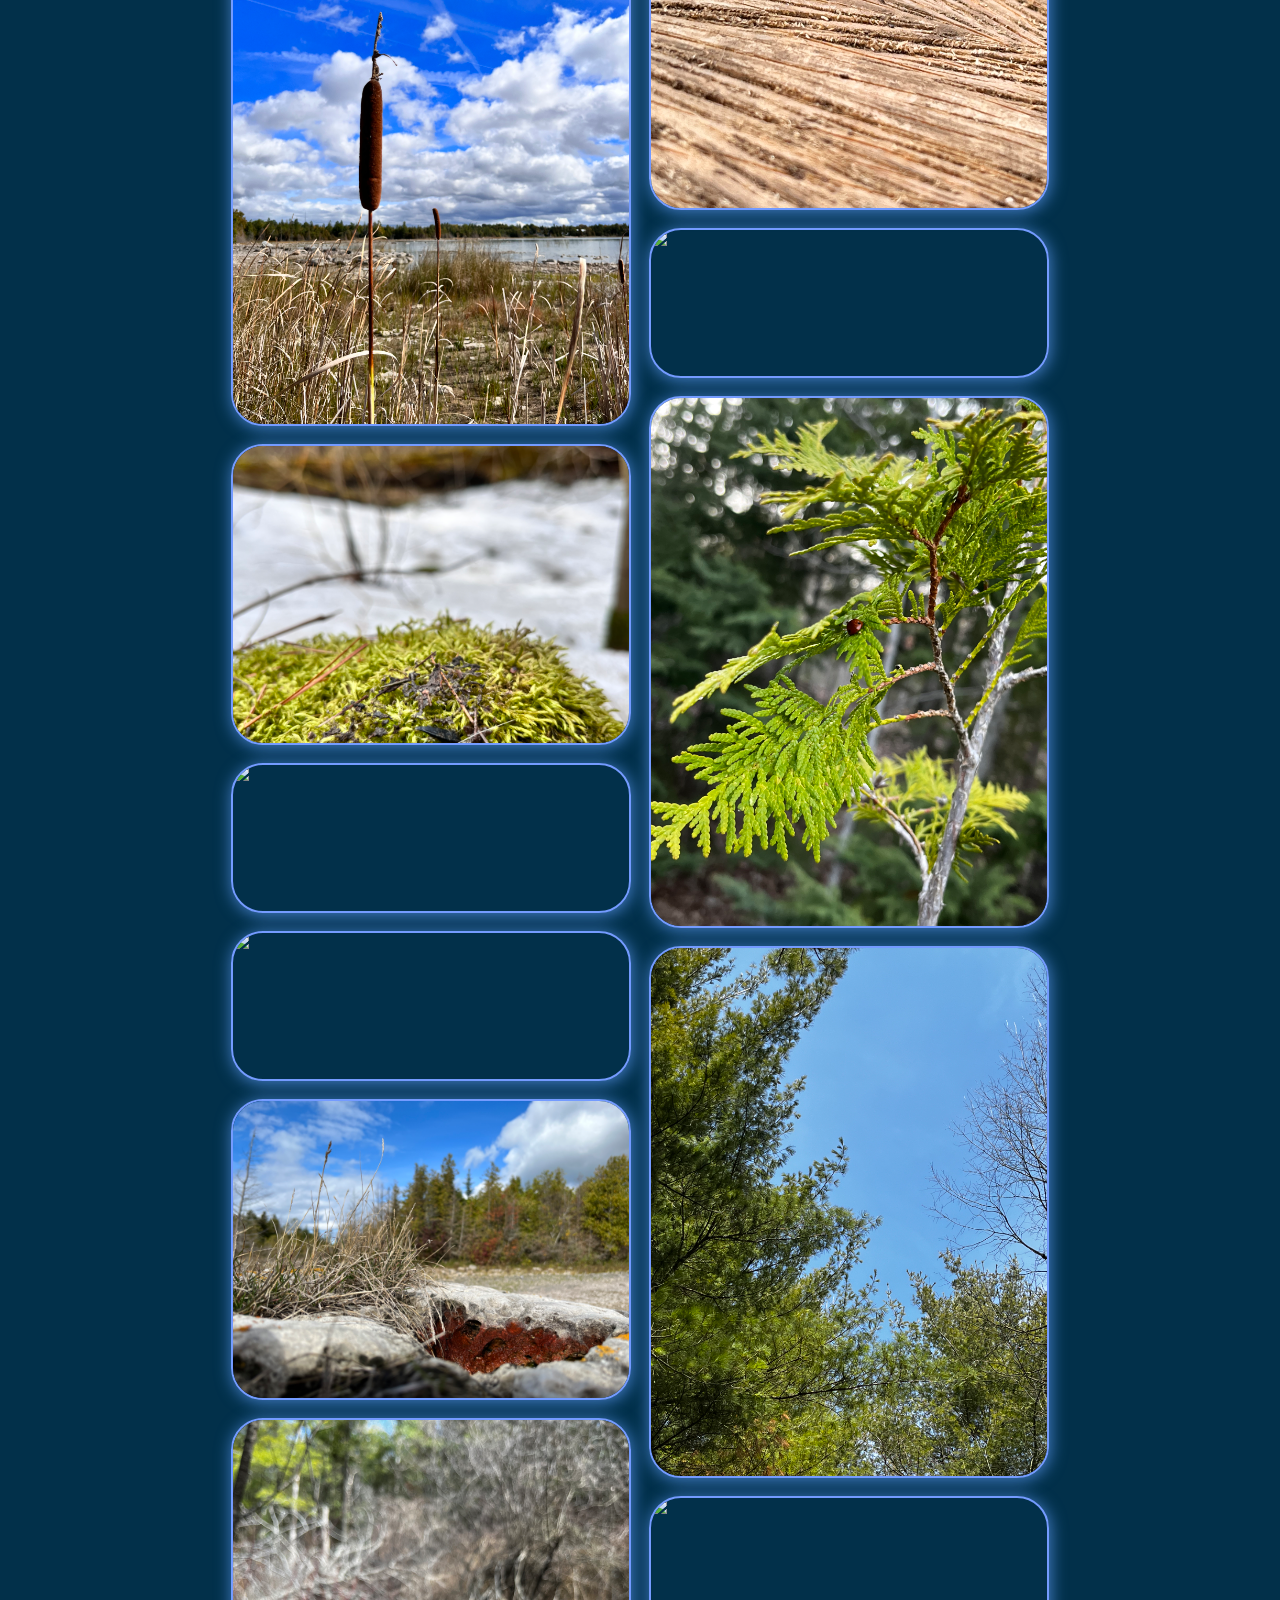
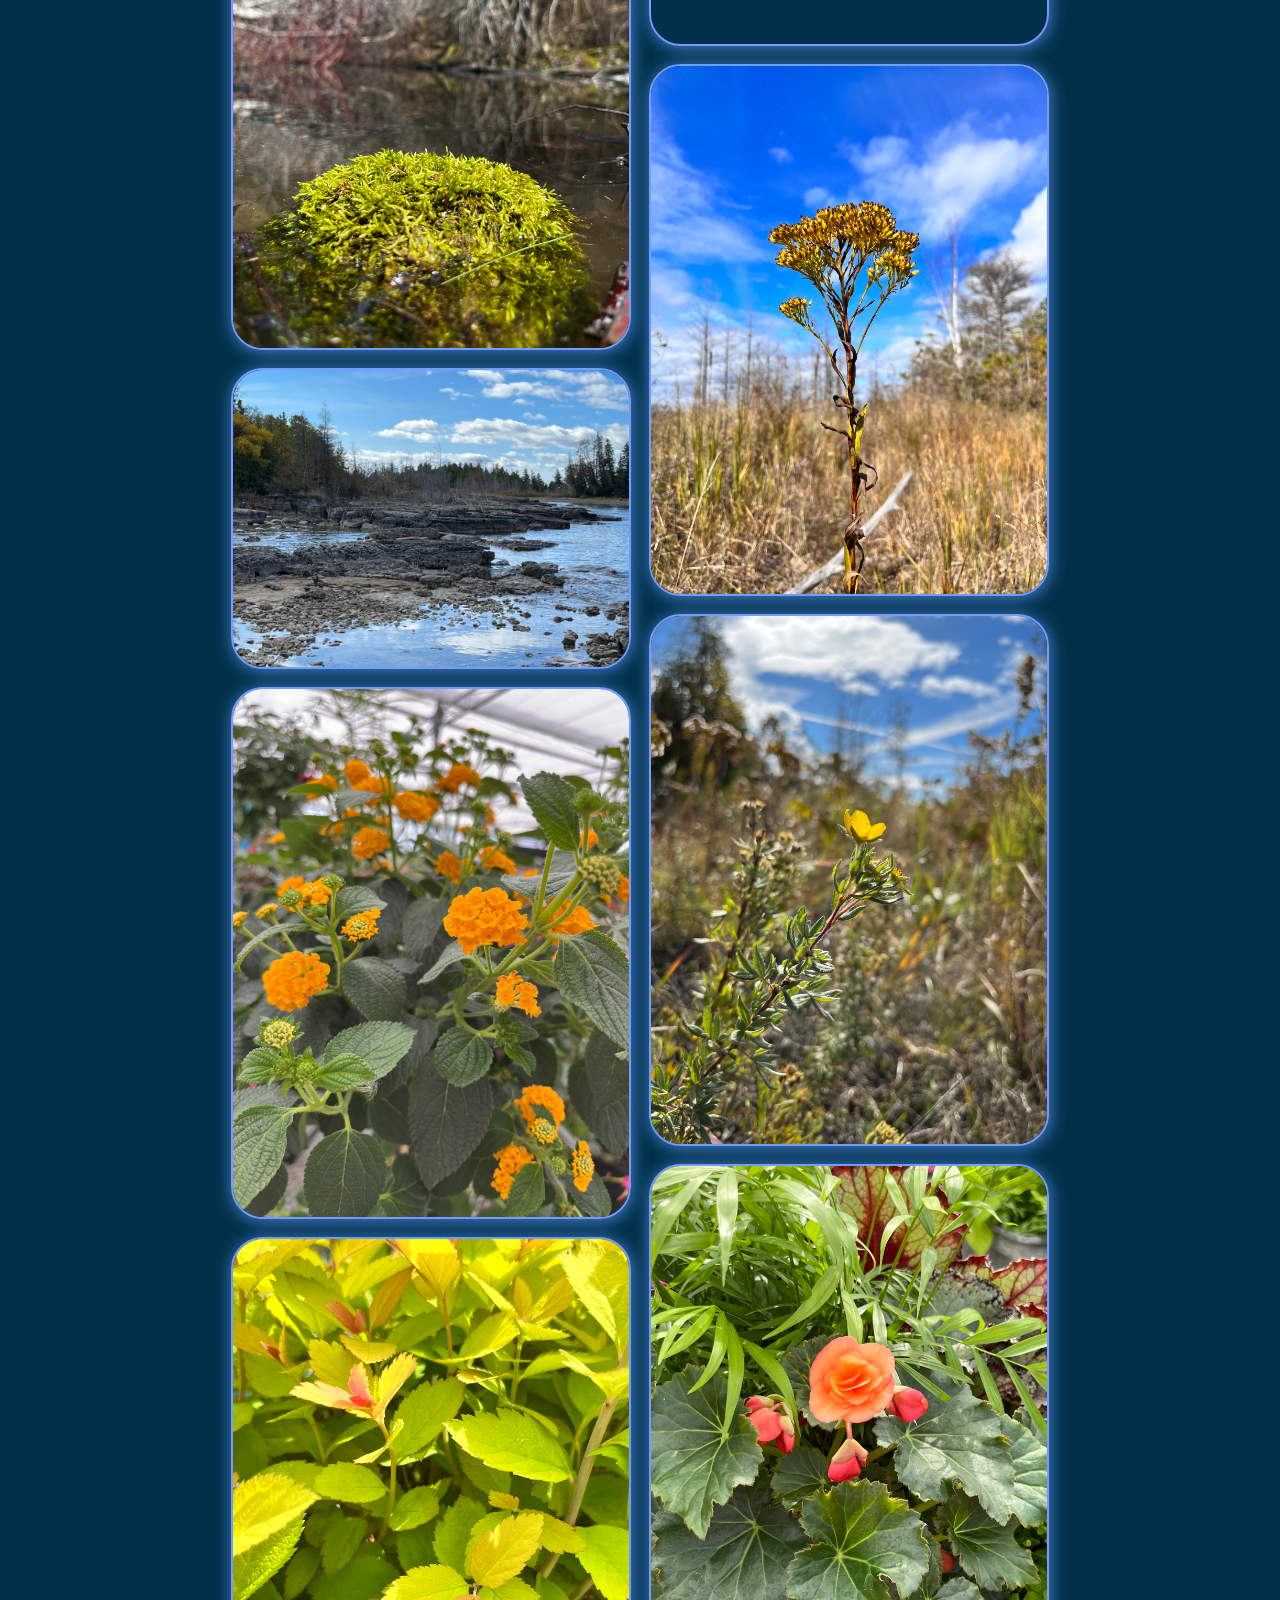
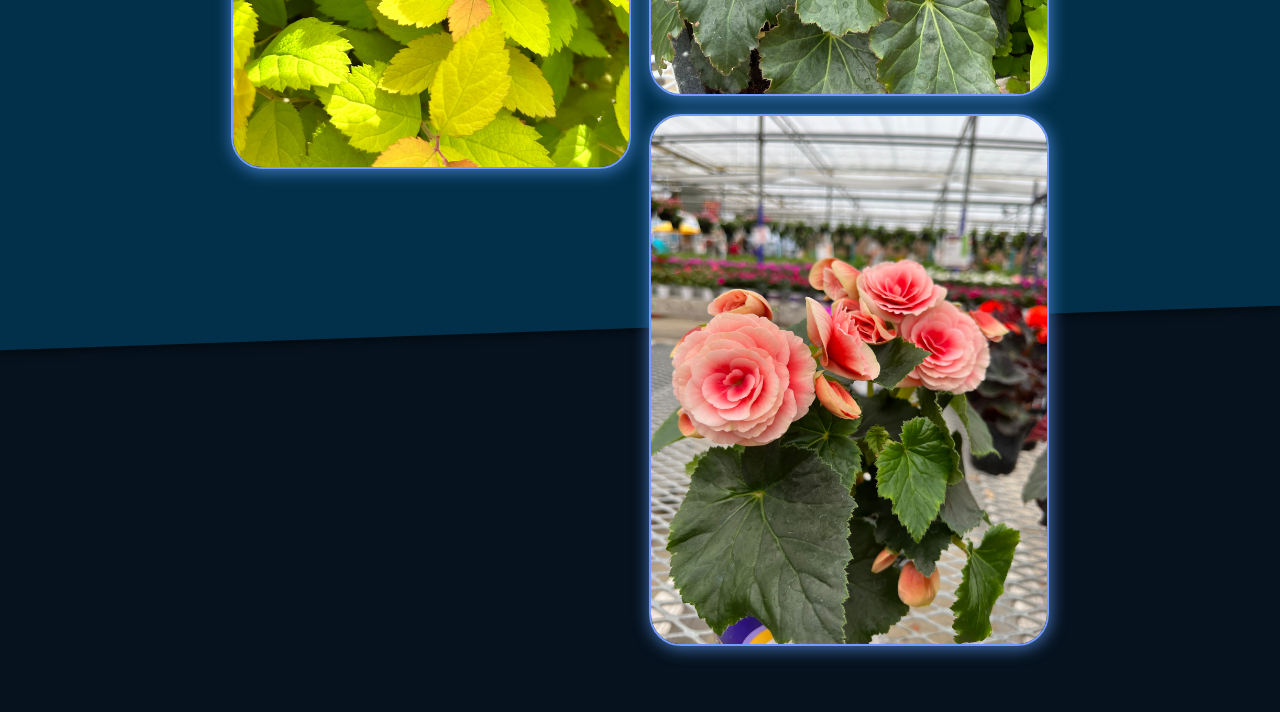
==== commit b3d7329d: "Add UFO video" ====
--- a/gallery.html
+++ b/gallery.html
@@ -31,7 +31,7 @@
         <a href="index.html#education">Education</a>
         <a href="index.html#experience">Experience</a>
         <a href="index.html#contact">Contact</a>
-        <a href="gallery.html">Photos</a>
+        <a href="gallery.html">Gallery</a>
       </div>
       <button id="Menu-button" onclick="navMenu()">&#xf0c9;</button>
     </nav>
@@ -41,6 +41,23 @@
     <section id="intro">
       <div class="content">
         <h1>Gallery</h1>
+        <br />
+      </div>
+    </section>
+
+    <section id="modelling">
+      <div class="content">
+        <h2>3D Modeling</h2>
+        <p>Occasionally I experiment with 3D modelling. I modelled and rendered this UFO using Blender!</p>
+        <video controls loop muted>
+          <source src="videos/ufo.mp4" type="video/mp4">
+        </video>
+      </div>
+    </section>
+
+    <section id="photos">
+      <div class="content">
+        <h2>Photography</h2>
         <p>
           One of my hobbies is nature photography, capturing the outdoor's
           vibrant colours and intricate details. Here you will find some of my
--- a/css/gallery.css
+++ b/css/gallery.css
@@ -30,6 +30,22 @@
     background-color: #02050749;
     box-shadow: 0 0 16px #0205078c;
 }
+
+#modelling {
+    position: relative;
+}
+#modelling::before {
+    content: "";
+    background-color: #02304a;
+    transform: skewY(2deg);
+    position: absolute;
+    top: 0;
+    left: 0;
+    right: 0;
+    bottom: 10em;
+    z-index: -1;
+    box-shadow: 0 0 12px #020507;
+  }
 
 #gallery {
     display: flex;
@@ -65,12 +81,20 @@
 img {
     display: block;
     object-fit: contain;
-    max-width: 100%;
-    width: auto;
+    width: 100%;
+    min-height: 15ch;
     height: auto;
     border: 2px solid #749bff;
     border-radius: 32px;
     box-shadow: 1px 2px 16px 1px #62a1feaa;
     margin: 18px 0;
     cursor: pointer;
+}
+
+video {
+    margin-top: 3em;
+    width: 100%;
+    border-radius: 16px;
+    border: 2px solid #749bffcc;
+    box-shadow: 1px 2px 16px 0 #62a1fe88;
 }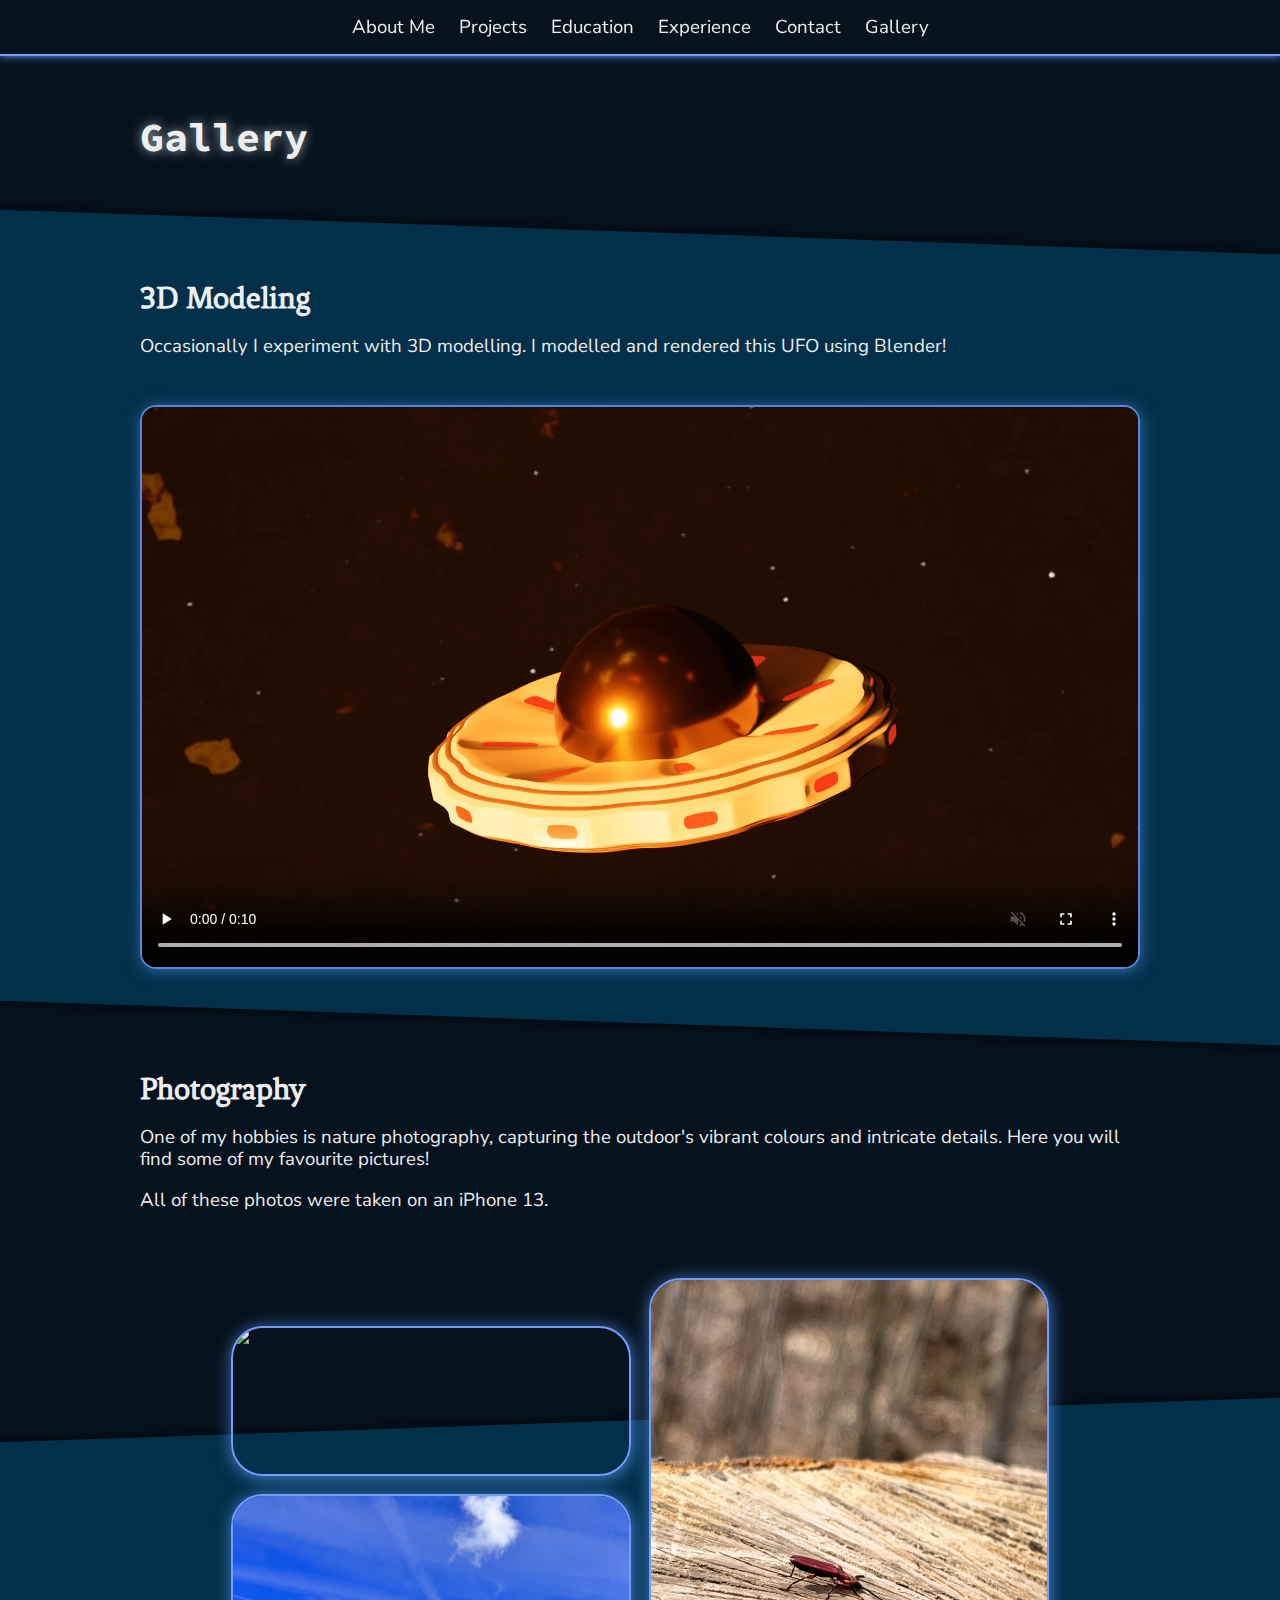
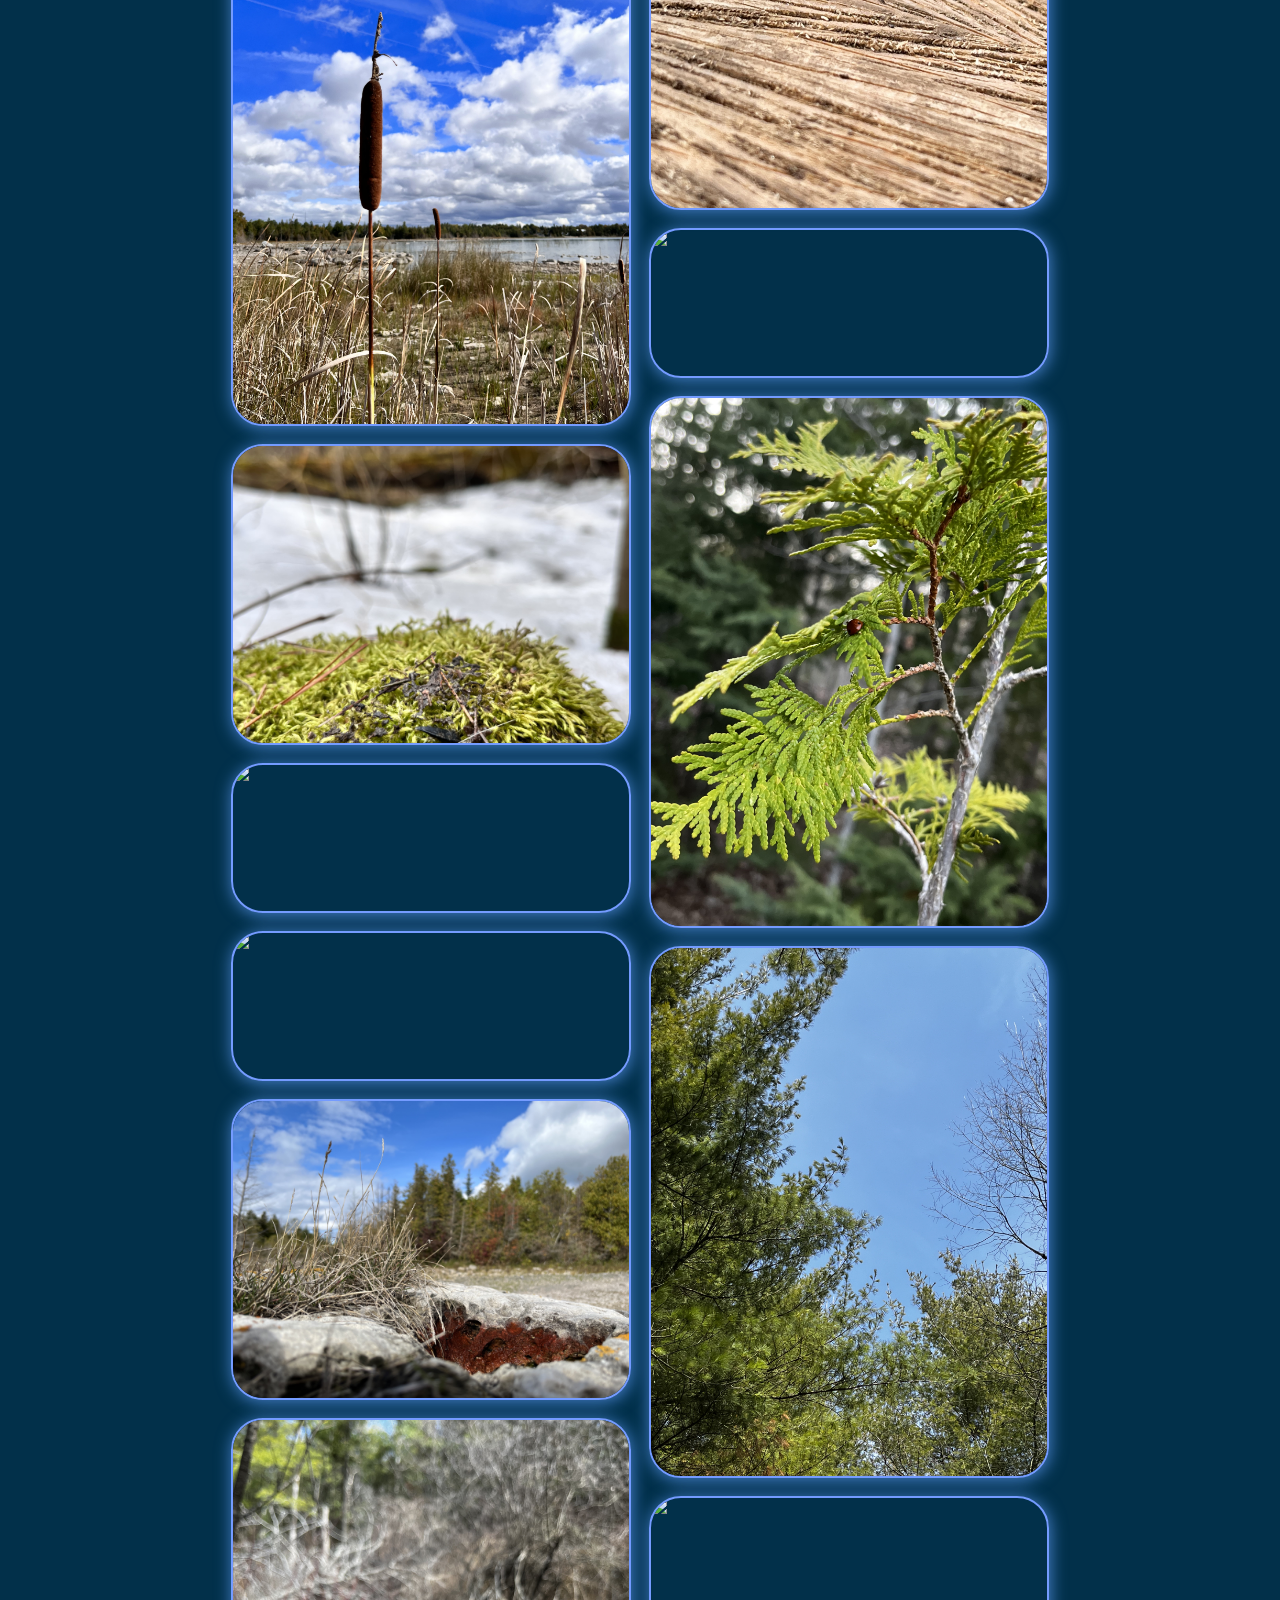
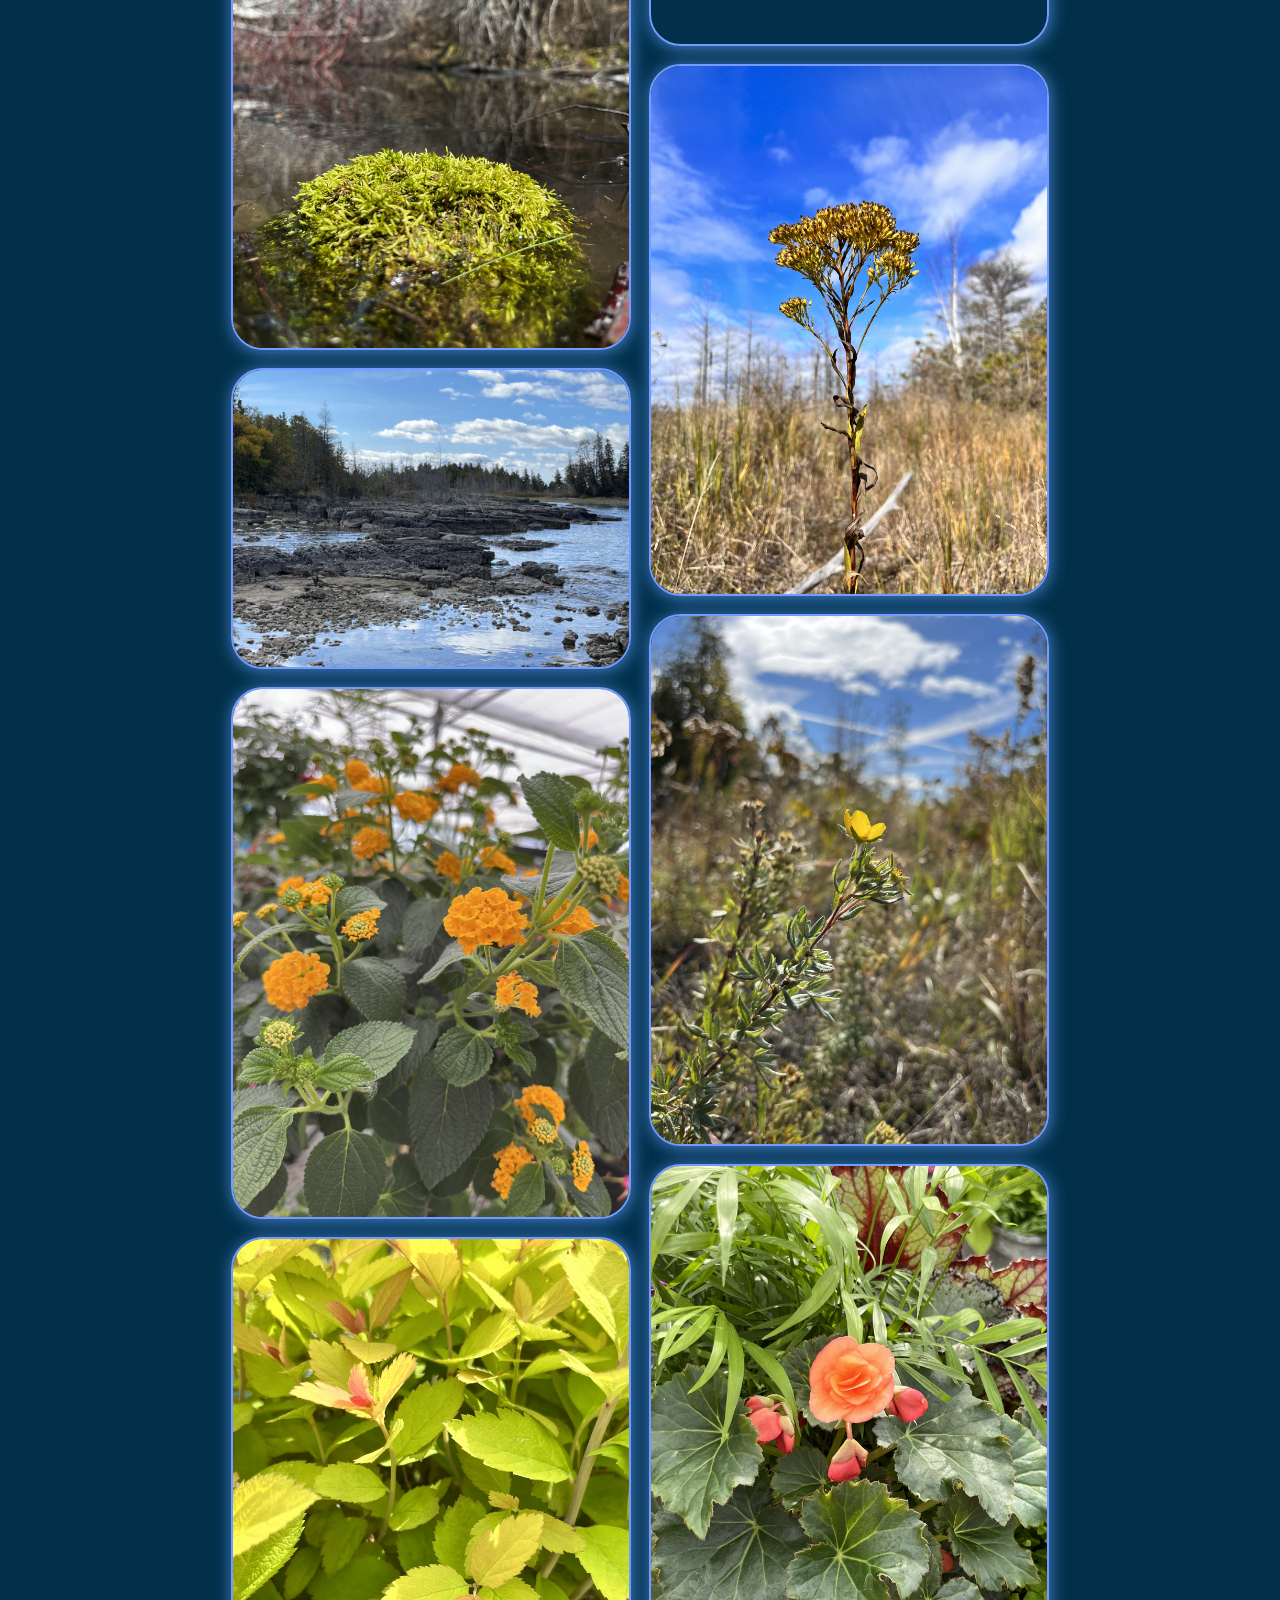
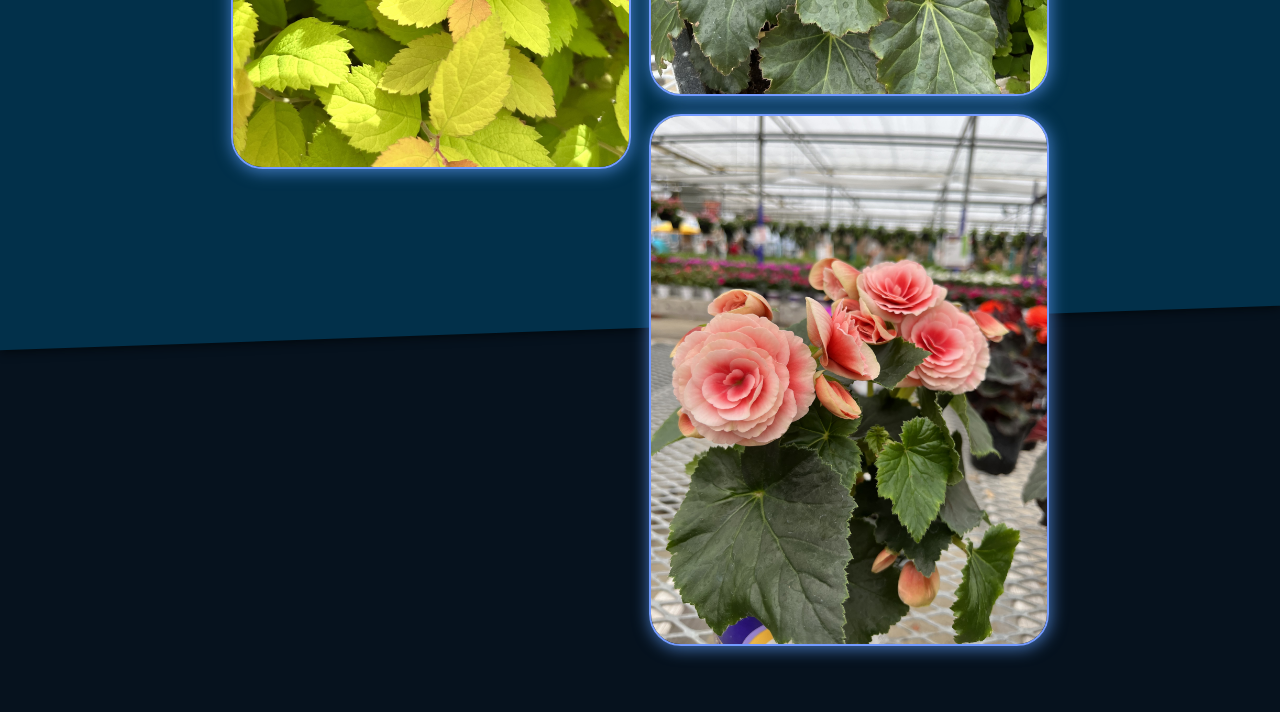
==== commit 84b5c847: "CSS optimization" ====
--- a/gallery.html
+++ b/gallery.html
@@ -45,7 +45,7 @@
       </div>
     </section>
 
-    <section id="modelling">
+    <section id="modelling" class="angled-bg tilt-right">
       <div class="content">
         <h2>3D Modeling</h2>
         <p>Occasionally I experiment with 3D modelling. I modelled and rendered this UFO using Blender!</p>
@@ -67,7 +67,7 @@
       </div>
     </section>
 
-    <section id="gallery">
+    <section id="gallery" class="angled-bg">
       <div class="column">
         <img src="images/forestriver.jpg" />
         <img src="images/cattail.jpg" />
--- a/css/style.css
+++ b/css/style.css
@@ -10,7 +10,7 @@
 }
 
 html {
-  height: 100%;
+  min-height: 100%;
   scroll-behavior: smooth;
   -webkit-text-size-adjust: 100%;
 }
@@ -19,7 +19,7 @@
   background-color: #06121e;
   font-family: "Nunito Sans", sans-serif;
   color: #eee;
-  height: 100%;
+  min-height: 100%;
   padding-top: 4em;
 }
 
@@ -152,62 +152,10 @@
   scroll-margin-top: 3.5em;
   padding: 3em 1em;
   width: 100%;
-}
-
-.content {
-  width: 100%;
-  max-width: 100ch;
-  margin: auto;
-}
-
-.topic {
-  padding: 24px 0;
-}
-
-#about {
-  padding: 0 2rem;
-  width: 100%;
-  max-width: unset;
-  display: flex;
-  justify-content: center;
-  align-items: center;
-  gap: 32px;
-}
-
-.about-left {
-  padding: 2em 2em 1em;
-  max-width: 75ch;
-}
-
-.title-img {
-  display: block;
-  max-width: 35ch;
-  min-width: 20ch;
-  transform: translateY(10%);
-  border: 2px solid #749bff;
-  border-radius: 32px;
-  box-shadow: 1px 2px 16px 1px #62a1feaa;
-}
-
-@media (max-width: 652px) {
-  #about {
-    flex-wrap: wrap;
-    gap: 0;
-  }
-
-  .title-img {
-    margin: 0;
-    aspect-ratio: 2 / 3;
-    object-fit: cover;
-    transform: translateY(5%);
-  }
-}
-
-#projects {
   position: relative;
 }
 
-#projects::before {
+.angled-bg::before {
   content: "";
   background-color: #02304a;
   transform: skewY(-2deg);
@@ -220,21 +168,57 @@
   box-shadow: 0 0 12px #020507;
 }
 
-#experience {
-  position: relative;
-}
-
-#experience::before {
-  content: "";
-  background-color: #02304a;
+.tilt-right::before {
   transform: skewY(2deg);
-  position: absolute;
-  top: 0;
-  left: 0;
-  right: 0;
-  bottom: 0;
-  z-index: -1;
-  box-shadow: 0 0 12px #020507;
+}
+
+.content {
+  width: 100%;
+  max-width: 100ch;
+  margin: auto;
+}
+
+.topic {
+  padding: 24px 0;
+}
+
+#about {
+  padding: 0 2rem;
+  width: 100%;
+  max-width: unset;
+  display: flex;
+  justify-content: center;
+  align-items: center;
+  gap: 32px;
+}
+
+.about-left {
+  padding: 2em 2em 1em;
+  max-width: 75ch;
+}
+
+.title-img {
+  display: block;
+  max-width: 35ch;
+  min-width: 20ch;
+  transform: translateY(10%);
+  border: 2px solid #749bff;
+  border-radius: 32px;
+  box-shadow: 1px 2px 16px 1px #62a1feaa;
+}
+
+@media (max-width: 652px) {
+  #about {
+    flex-wrap: wrap;
+    gap: 0;
+  }
+
+  .title-img {
+    margin: 0;
+    aspect-ratio: 2 / 3;
+    object-fit: cover;
+    transform: translateY(5%);
+  }
 }
 
 .skills {
--- a/css/gallery.css
+++ b/css/gallery.css
@@ -31,25 +31,8 @@
     box-shadow: 0 0 16px #0205078c;
 }
 
-#modelling {
-    position: relative;
-}
-#modelling::before {
-    content: "";
-    background-color: #02304a;
-    transform: skewY(2deg);
-    position: absolute;
-    top: 0;
-    left: 0;
-    right: 0;
-    bottom: 10em;
-    z-index: -1;
-    box-shadow: 0 0 12px #020507;
-  }
-
 #gallery {
     display: flex;
-    position: relative;
     gap: 18px;
     flex-wrap: wrap;
     justify-content: center;
@@ -57,16 +40,8 @@
 }
 
 #gallery::before {
-    content: "";
-    background-color: #02304a;
-    transform: skewY(-2deg);
-    position: absolute;
     top: 10em;
-    left: 0;
-    right: 0;
     bottom: 24em;
-    z-index: -1;
-    box-shadow: 0 0 12px #020507;
 }
 
 .column {
